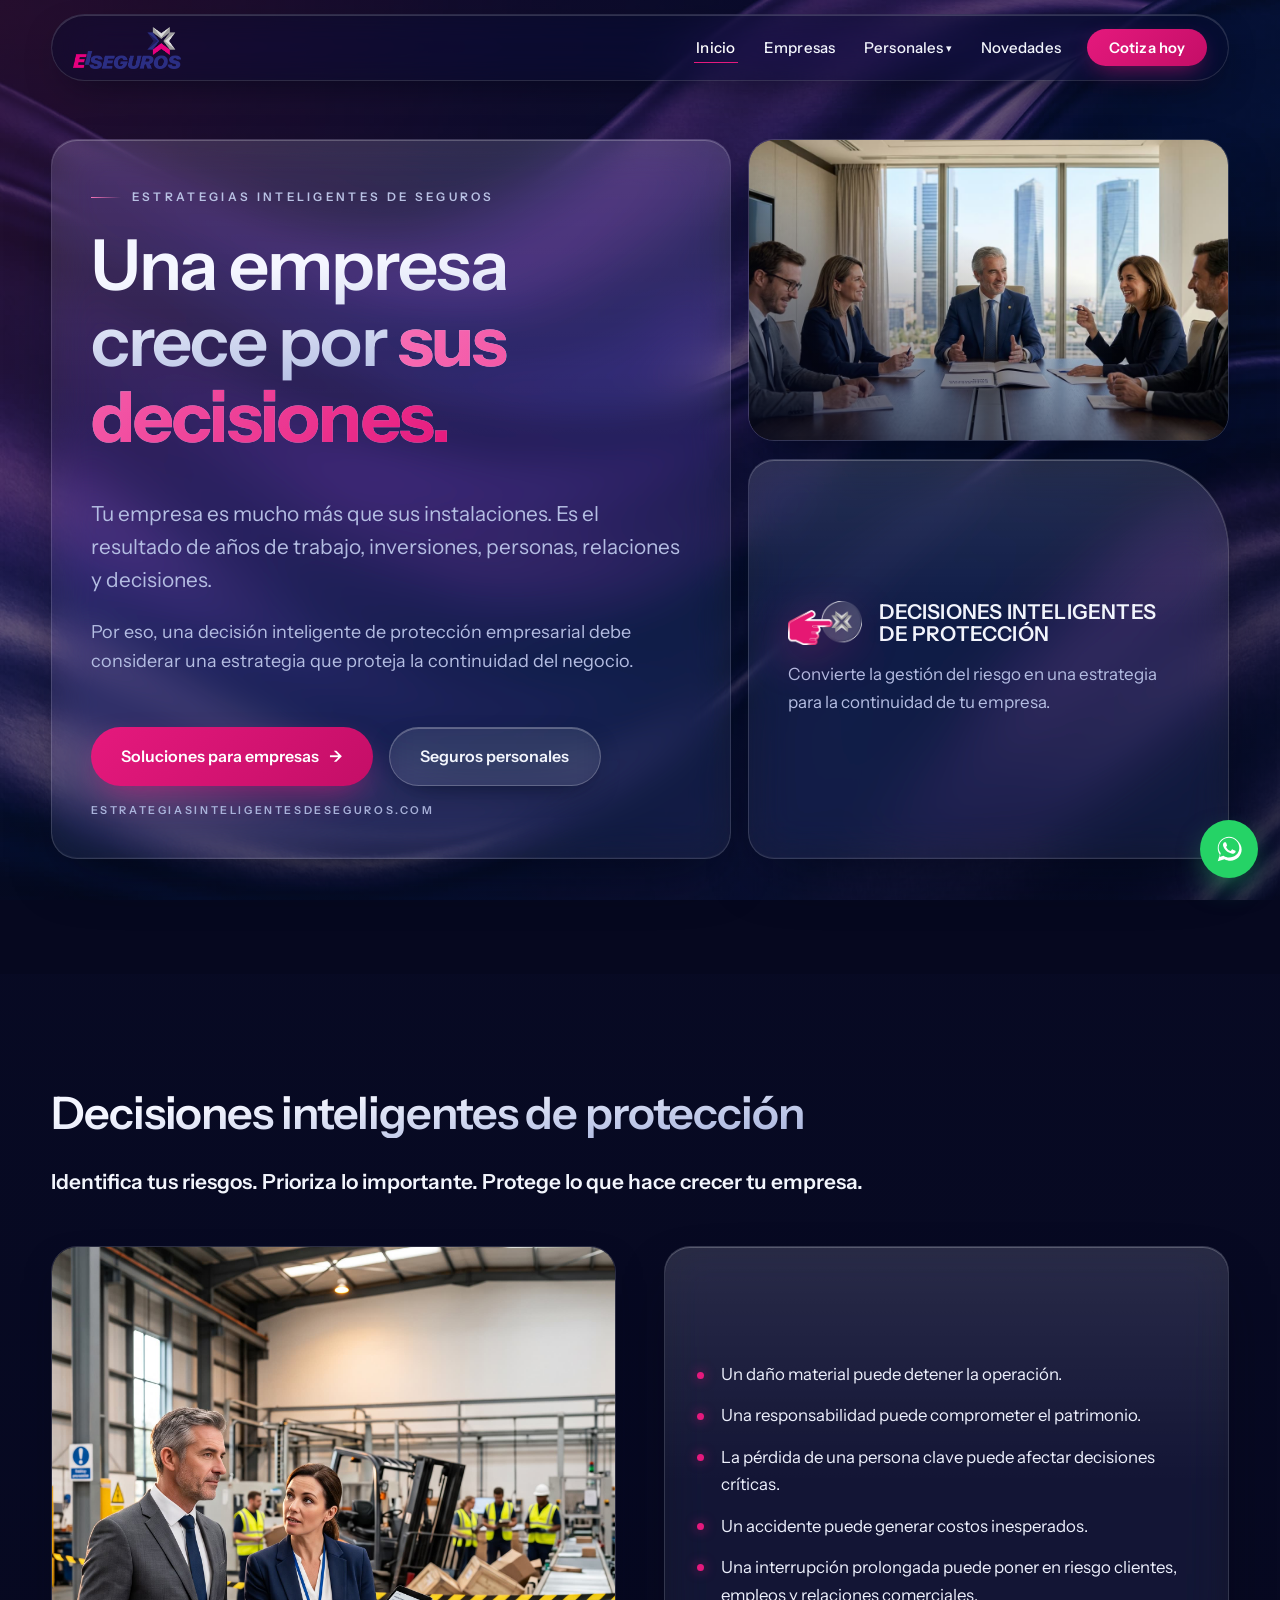
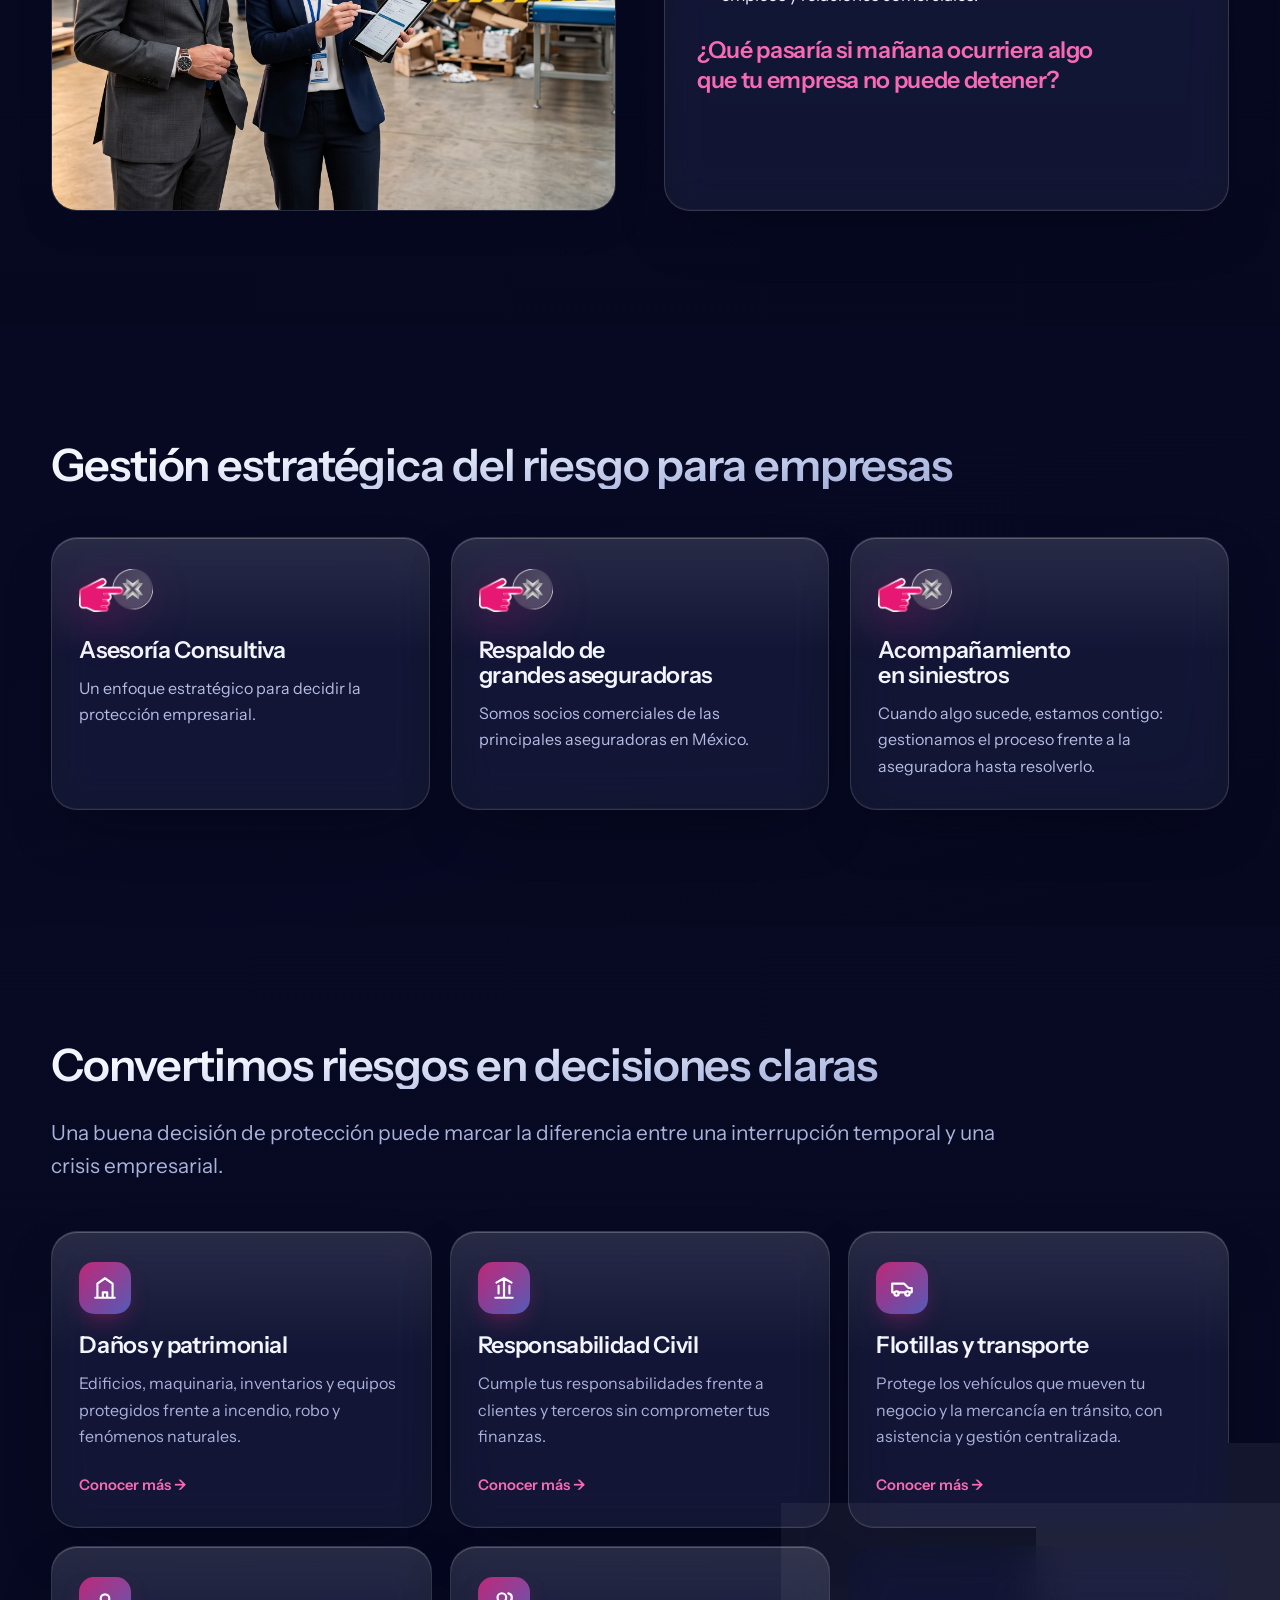
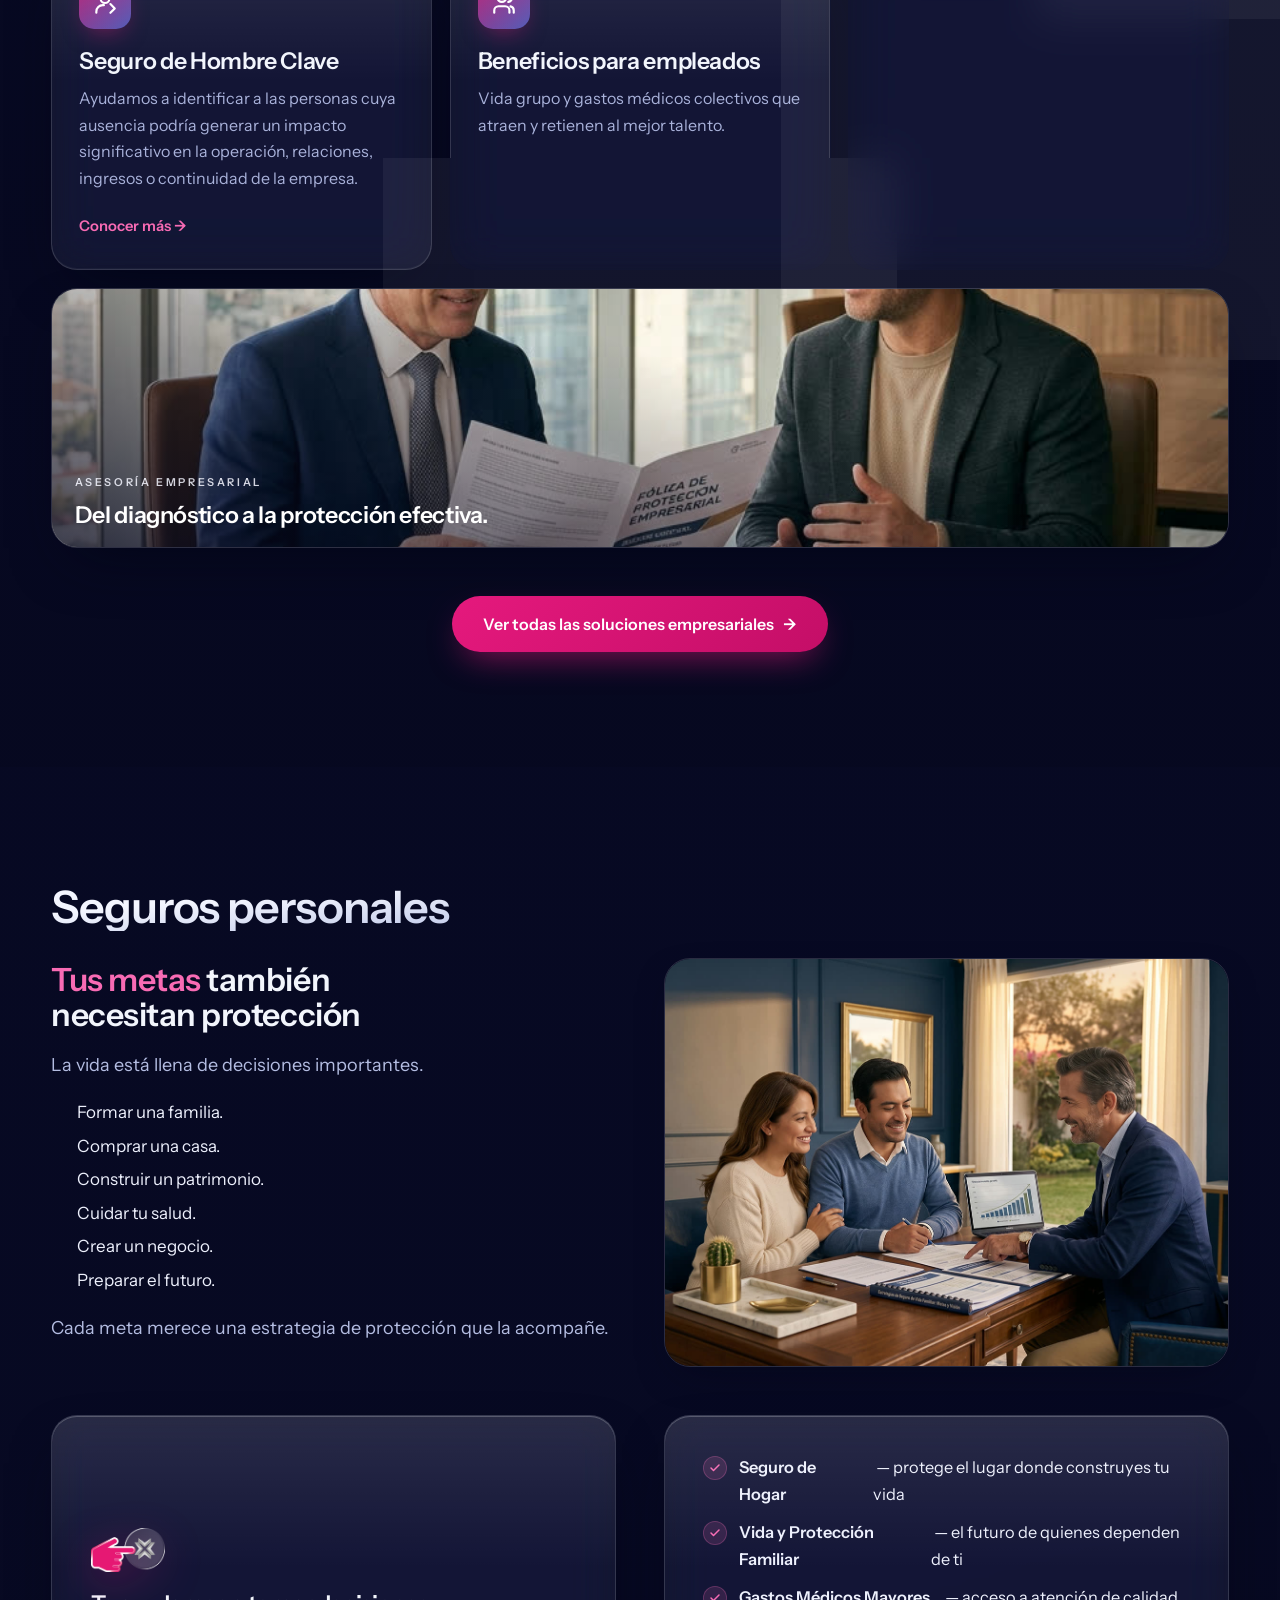
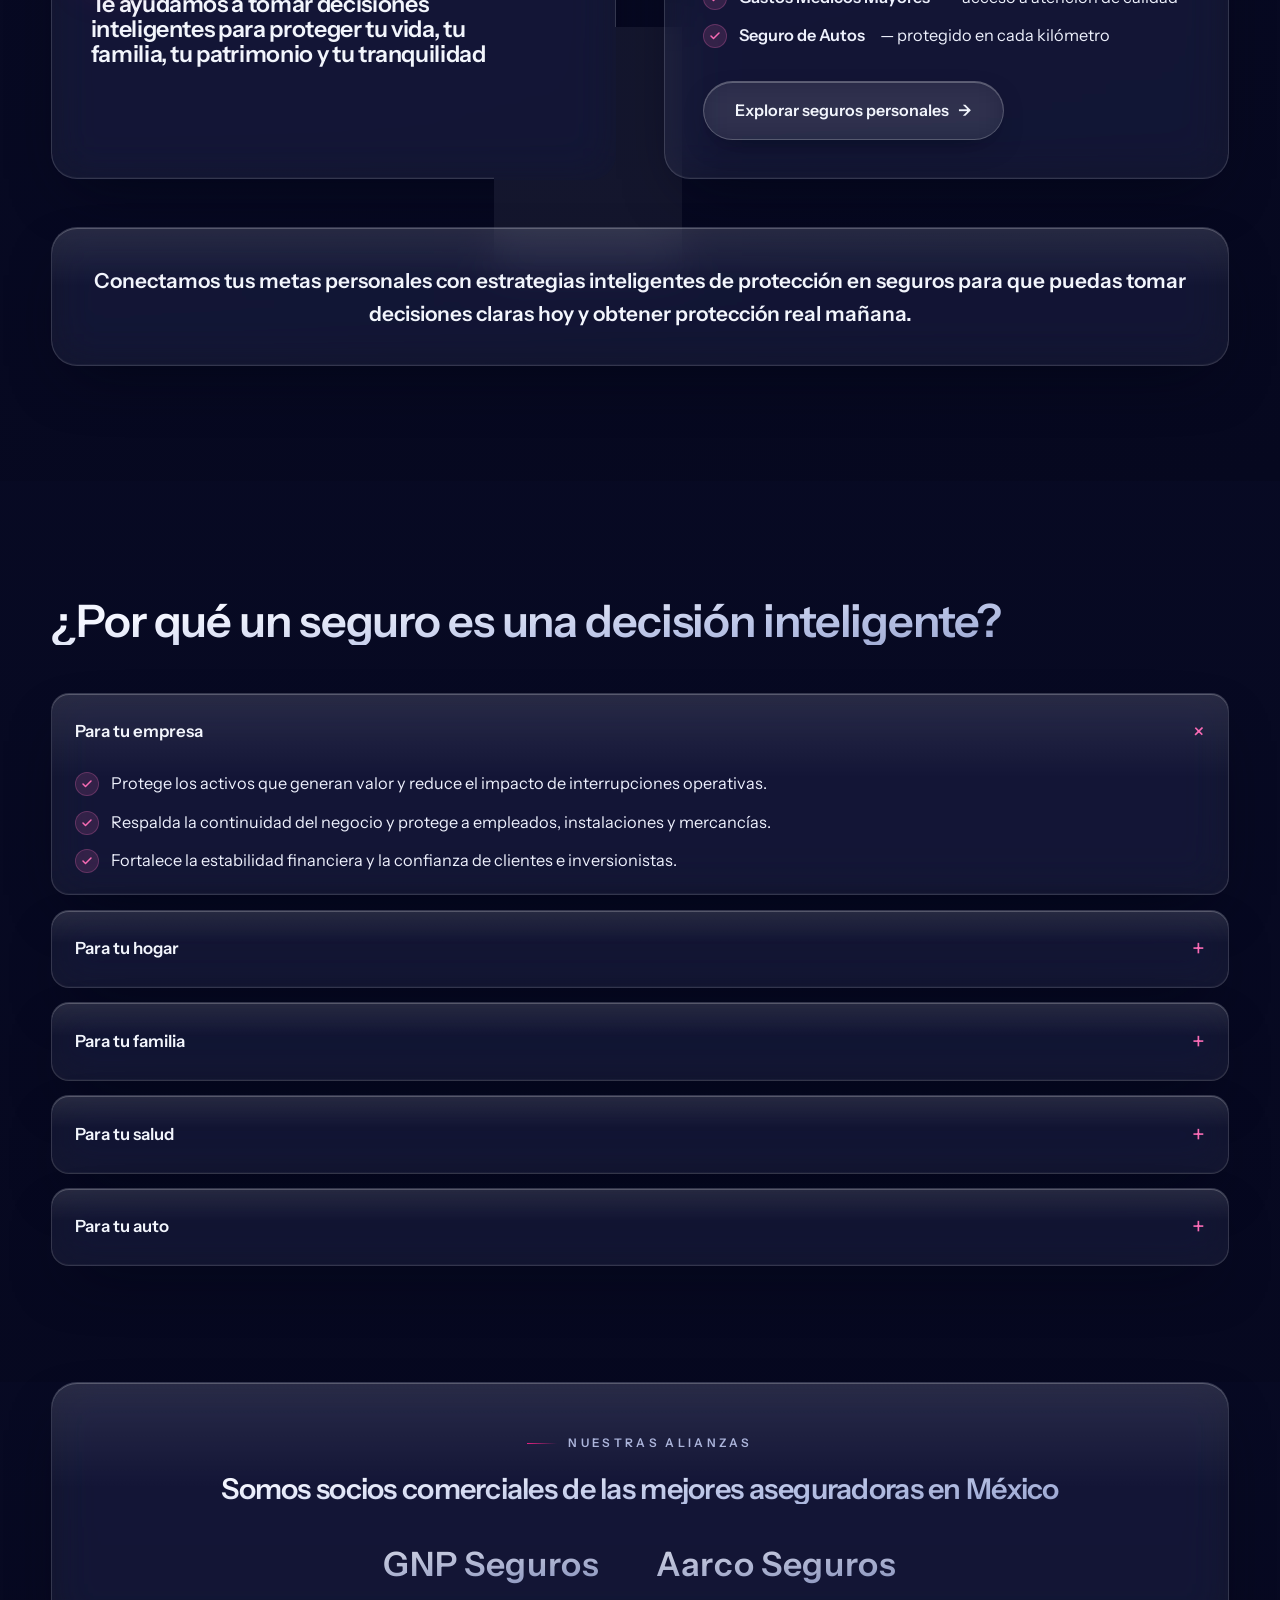
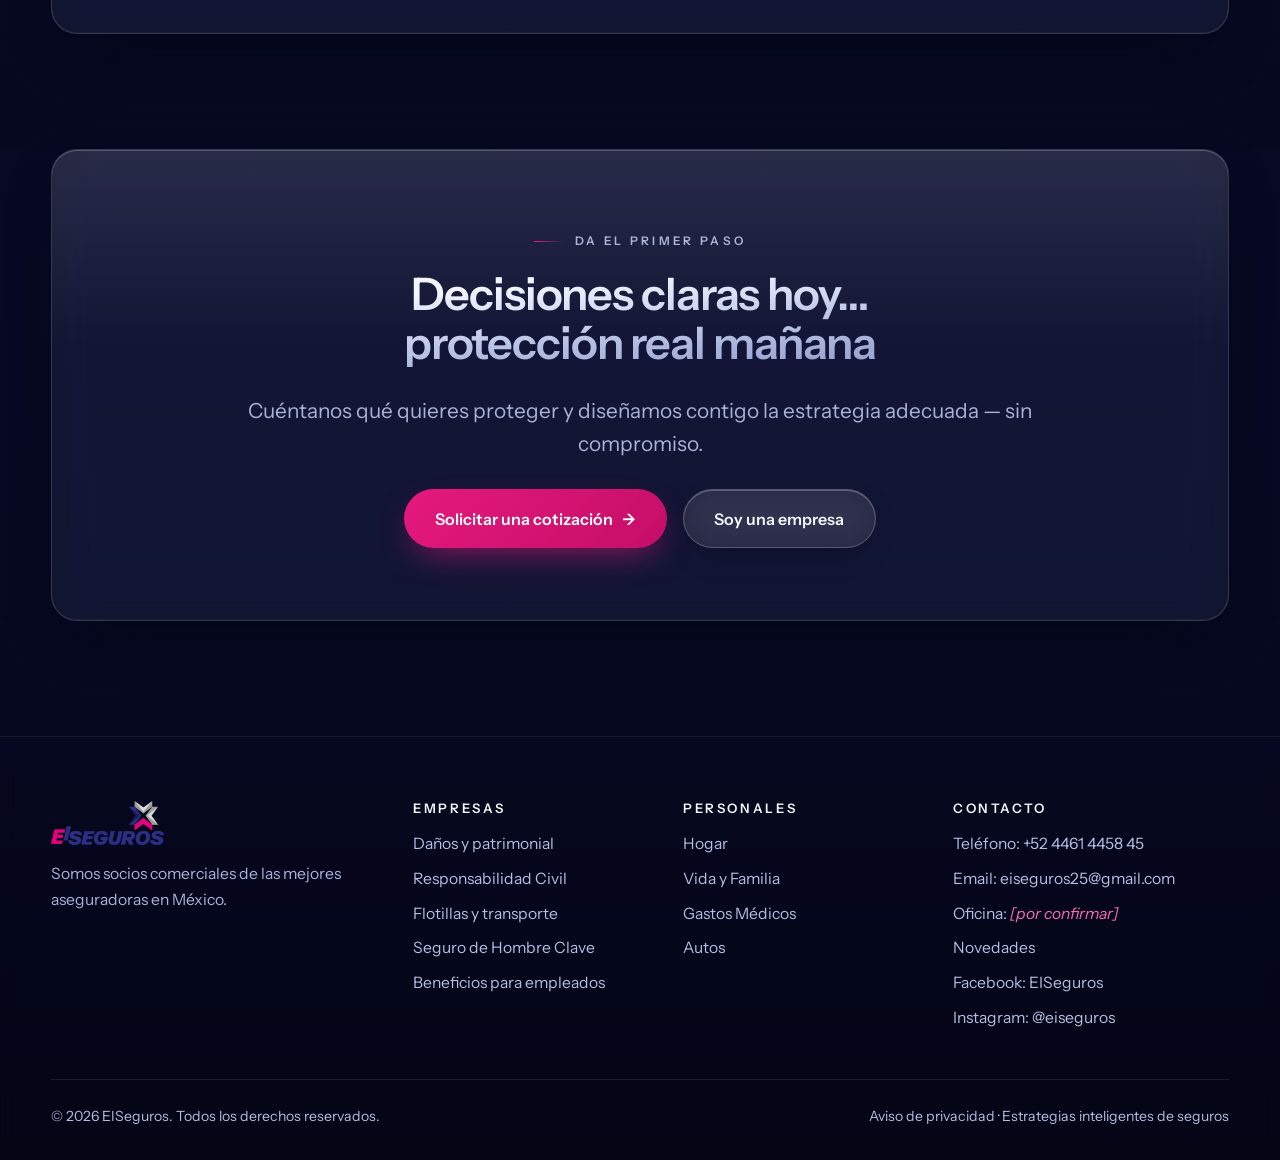
==== public/index.html @ c58f043b "Sitio EISeguros: 9 paginas, panel de administracion y seccion Novedades" ====
<!DOCTYPE html>
<html lang="es-MX">
<head>
<meta charset="UTF-8">
<meta name="viewport" content="width=device-width, initial-scale=1.0">
<title>EISeguros — Estrategias inteligentes de seguros | Empresas y familias en México</title>
<meta name="description" content="Convertimos la gestión del riesgo en una estrategia para la continuidad de tu empresa. Socios comerciales de las principales aseguradoras de México.">
<link rel="icon" type="image/png" href="assets/brand/estrella-eiseguros.png">
<link rel="preconnect" href="https://fonts.googleapis.com">
<link rel="preconnect" href="https://fonts.gstatic.com" crossorigin>
<link href="https://fonts.googleapis.com/css2?family=Instrument+Sans:ital,wght@0,400;0,500;0,600;0,700;1,600&display=swap" rel="stylesheet">
<link rel="stylesheet" href="assets/css/glass.css">
</head>
<body class="bg-ice">

<!-- ======= HEADER ======= -->
<header class="site-header">
  <div class="container">
    <div class="bar">
      <a class="logo" href="index.html" aria-label="EISeguros — Inicio">
        <img src="assets/brand/logo-eiseguros.png" alt="EISeguros">
      </a>
      <button class="nav-toggle" aria-label="Abrir menú" aria-expanded="false"><span></span></button>
      <ul class="nav-links">
        <li><a href="index.html" aria-current="page">Inicio</a></li>
        <li><a href="empresas.html">Empresas</a></li>
        <li class="nav-drop">
          <a href="personas.html">Personales</a>
          <ul class="nav-drop-menu">
            <li><a href="seguros-hogar.html">Seguro de Hogar</a></li>
            <li><a href="seguros-vida.html">Vida y Familia</a></li>
            <li><a href="seguros-salud.html">Gastos Médicos</a></li>
            <li><a href="seguros-autos.html">Autos</a></li>
          </ul>
        </li>
        <li><a href="novedades.html">Novedades</a></li>
        <li><a class="nav-cta" href="contacto.html">Cotiza hoy</a></li>
      </ul>
    </div>
  </div>
</header>

<!-- ======= HERO BENTO ======= -->
<section class="on-dark" style="margin-top:-78px; padding-top:clamp(7rem,11vw,8.5rem);">
  <div class="container">
    <div class="bento">

      <!-- Titular -->
      <div class="glass tile-pad b-span-7 reveal" style="display:flex; flex-direction:column; justify-content:space-between; min-height:480px;">
        <div>
          <span class="kicker">Estrategias inteligentes de seguros</span>
          <h1>Una empresa crece por <strong>sus decisiones.</strong></h1>
          <p class="lead" style="max-width:48ch;">Tu empresa es mucho más que sus instalaciones. Es el resultado de años de trabajo, inversiones, personas, relaciones y decisiones.</p>
          <p style="max-width:48ch;">Por eso, una decisión inteligente de protección empresarial debe considerar una estrategia que proteja la continuidad del negocio.</p>
        </div>
        <div style="display:flex; gap:1rem; flex-wrap:wrap; align-items:center; justify-content:space-between; margin-top:2rem;">
          <div style="display:flex; gap:1rem; flex-wrap:wrap;">
            <a class="btn btn-primary" href="empresas.html">Soluciones para empresas <span class="arrow">→</span></a>
            <a class="btn btn-ghost" href="personas.html">Seguros personales</a>
          </div>
          <span class="micro">estrategiasinteligentesdeseguros.com</span>
        </div>
      </div>

      <!-- Columna derecha: foto + tarjeta Decintel -->
      <div class="b-span-5 reveal" style="--d:.08s; display:flex; flex-direction:column; gap:1.1rem; min-height:480px;">
        <div class="media-tile" style="flex:0 0 42%; position:relative; border-radius:var(--radius-lg); overflow:hidden;">
          <img src="assets/img/reunion-ejecutiva.jpg" alt="Reunión ejecutiva de negocios en una sala corporativa">
          <div class="overlay"></div>
        </div>
        <div class="glass corner-tab tile-pad" style="flex:1; display:flex; flex-direction:column; justify-content:center; gap:0.4rem;">
          <div style="display:flex; align-items:center; gap:1.1rem; margin-bottom:0.6rem;">
            <img class="icon-decintel" src="assets/brand/simbolo-decintel.png" alt="" aria-hidden="true">
            <h3 style="margin:0; text-transform:uppercase; letter-spacing:0.01em; font-size:clamp(1.05rem,1.6vw,1.28rem);">Decisiones inteligentes de protección</h3>
          </div>
          <p style="margin:0; font-size:1.06rem;">Convierte la gestión del riesgo en una estrategia para la continuidad de tu empresa.</p>
        </div>
      </div>

    </div>
  </div>
</section>

<!-- ======= DECISIONES INTELIGENTES DE PROTECCIÓN ======= -->
<section class="bg-ice">
  <div class="container">
    <h2 class="reveal">Decisiones inteligentes de protección</h2>
    <p class="lead reveal" style="--d:.06s; font-weight:600; color:var(--text-light);">Identifica tus riesgos. Prioriza lo importante. Protege lo que hace crecer tu empresa.</p>
    <div class="split mt-3" style="align-items:stretch;">
      <div class="media reveal" style="--d:.1s">
        <img src="assets/img/riesgo-operacion.jpg" alt="Asesores revisando la operación dentro de una planta industrial" loading="lazy">
      </div>
      <div class="glass reveal" style="--d:.16s; padding:2.2rem 2rem; display:flex; flex-direction:column; justify-content:center;">
        <ul class="dot-list">
          <li>Un daño material puede detener la operación.</li>
          <li>Una responsabilidad puede comprometer el patrimonio.</li>
          <li>La pérdida de una persona clave puede afectar decisiones críticas.</li>
          <li>Un accidente puede generar costos inesperados.</li>
          <li>Una interrupción prolongada puede poner en riesgo clientes, empleos y relaciones comerciales.</li>
        </ul>
        <p class="ask-pink">¿Qué pasaría si mañana ocurriera algo que tu empresa no puede detener?</p>
      </div>
    </div>
  </div>
</section>

<!-- ======= GESTIÓN ESTRATÉGICA DEL RIESGO ======= -->
<section class="bg-deep on-dark">
  <div class="container">
    <h2 class="reveal mw-70">Gestión estratégica del riesgo para empresas</h2>
    <div class="grid-3 mt-3">
      <div class="glass p-card reveal" style="--d:.05s">
        <img class="icon-decintel" src="assets/brand/simbolo-decintel.png" alt="" aria-hidden="true">
        <h3>Asesoría Consultiva</h3>
        <p>Un enfoque estratégico para decidir la protección empresarial.</p>
      </div>
      <div class="glass p-card reveal" style="--d:.12s">
        <img class="icon-decintel" src="assets/brand/simbolo-decintel.png" alt="" aria-hidden="true">
        <h3>Respaldo de grandes aseguradoras</h3>
        <p>Somos socios comerciales de las principales aseguradoras en México.</p>
      </div>
      <div class="glass p-card reveal" style="--d:.19s">
        <img class="icon-decintel" src="assets/brand/simbolo-decintel.png" alt="" aria-hidden="true">
        <h3>Acompañamiento en siniestros</h3>
        <p>Cuando algo sucede, estamos contigo: gestionamos el proceso frente a la aseguradora hasta resolverlo.</p>
      </div>
    </div>
  </div>
</section>

<!-- ======= CONVERTIMOS RIESGOS EN DECISIONES CLARAS ======= -->
<section class="bg-ice">
  <div class="container">
    <h2 class="reveal mw-70">Convertimos riesgos en decisiones claras</h2>
    <p class="lead reveal mw-70" style="--d:.06s">Una buena decisión de protección puede marcar la diferencia entre una interrupción temporal y una crisis empresarial.</p>

    <div class="bento mt-3">
      <a class="glass p-card b-span-4 reveal" style="--d:.04s" href="empresas.html#danos">
        <div class="icon" aria-hidden="true"><svg viewBox="0 0 24 24" fill="none" stroke-width="2" stroke-linecap="round" stroke-linejoin="round"><path d="M3 21h18M5 21V8l7-5 7 5v13M10 21v-5h4v5"/></svg></div>
        <h3>Daños y patrimonial</h3>
        <p>Edificios, maquinaria, inventarios y equipos protegidos frente a incendio, robo y fenómenos naturales.</p>
        <span class="more">Conocer más →</span>
      </a>
      <a class="glass p-card b-span-4 reveal" style="--d:.08s" href="empresas.html#rc">
        <div class="icon" aria-hidden="true"><svg viewBox="0 0 24 24" fill="none" stroke-width="2" stroke-linecap="round" stroke-linejoin="round"><path d="M12 3v18M5 7l7-4 7 4M4 21h16M7 10v7m10-7v7"/></svg></div>
        <h3>Responsabilidad Civil</h3>
        <p>Cumple tus responsabilidades frente a clientes y terceros sin comprometer tus finanzas.</p>
        <span class="more">Conocer más →</span>
      </a>
      <a class="glass p-card b-span-4 reveal" style="--d:.12s" href="empresas.html#flotillas">
        <div class="icon" aria-hidden="true"><svg viewBox="0 0 24 24" fill="none" stroke-width="2" stroke-linecap="round" stroke-linejoin="round"><path d="M3 16V8h11l4 4h3v4h-2M3 16h2m11 0h-8m11 0h2M7 19a2 2 0 1 0 0-4 2 2 0 0 0 0 4zm10 0a2 2 0 1 0 0-4 2 2 0 0 0 0 4z"/></svg></div>
        <h3>Flotillas y transporte</h3>
        <p>Protege los vehículos que mueven tu negocio y la mercancía en tránsito, con asistencia y gestión centralizada.</p>
        <span class="more">Conocer más →</span>
      </a>

      <a class="glass p-card b-span-4 reveal" style="--d:.16s" href="empresas.html#hombre-clave">
        <div class="icon" aria-hidden="true"><svg viewBox="0 0 24 24" fill="none" stroke-width="2" stroke-linecap="round" stroke-linejoin="round"><path d="M12 12a4 4 0 1 0 0-8 4 4 0 0 0 0 8zM4 21v-1a6 6 0 0 1 6-6h1M17 21l4-4-4-4"/></svg></div>
        <h3>Seguro de Hombre Clave</h3>
        <p>Ayudamos a identificar a las personas cuya ausencia podría generar un impacto significativo en la operación, relaciones, ingresos o continuidad de la empresa.</p>
        <span class="more">Conocer más →</span>
      </a>
      <a class="glass p-card b-span-4 reveal" style="--d:.2s" href="empresas.html#beneficios">
        <div class="icon" aria-hidden="true"><svg viewBox="0 0 24 24" fill="none" stroke-width="2" stroke-linecap="round" stroke-linejoin="round"><path d="M17 21v-2a4 4 0 0 0-4-4H7a4 4 0 0 0-4 4v2M10 11a4 4 0 1 0 0-8 4 4 0 0 0 0 8zm11 10v-2a4 4 0 0 0-3-3.85M16 3.15A4 4 0 0 1 16 11"/></svg></div>
        <h3>Beneficios para empleados</h3>
        <p>Vida grupo y gastos médicos colectivos que atraen y retienen al mejor talento.</p>
        <span class="more">Conocer más →</span>
      </a>
      <a class="glass p-card b-span-4 reveal" style="--d:.24s" href="empresas.html#continuidad">
        <div class="icon" aria-hidden="true"><svg viewBox="0 0 24 24" fill="none" stroke-width="2" stroke-linecap="round" stroke-linejoin="round"><path d="M21 12a9 9 0 1 1-3-6.7M21 3v6h-6"/></svg></div>
        <h3>Continuidad del negocio</h3>
        <p>Respaldo ante interrupciones para que tu empresa siga operando frente a lo inesperado.</p>
        <span class="more">Conocer más →</span>
      </a>

      <div class="media-tile b-span-12 reveal" style="--d:.28s; min-height:260px;">
        <img src="assets/img/asesoria-empresarial.jpg" alt="Asesor revisando una póliza de protección empresarial con un empresario">
        <div class="overlay"></div>
        <div class="caption">
          <span class="micro" style="color:rgba(244,246,255,0.85);">Asesoría empresarial</span>
          <h3 style="margin:0.4rem 0 0; color:#fff;">Del diagnóstico a la protección efectiva.</h3>
        </div>
      </div>
    </div>

    <div class="center mt-3 reveal">
      <a class="btn btn-primary" href="empresas.html">Ver todas las soluciones empresariales <span class="arrow">→</span></a>
    </div>
  </div>
</section>

<!-- ======= SEGUROS PERSONALES ======= -->
<section class="bg-deep on-dark">
  <div class="container">
    <h2 class="reveal">Seguros personales</h2>
    <div class="split" style="align-items:center;">
      <div>
        <h3 class="reveal" style="font-size:clamp(1.5rem,2.6vw,2rem); margin-bottom:1.2rem;"><span style="color:var(--rosa-300);">Tus metas</span> también necesitan protección</h3>
        <p class="reveal" style="--d:.06s">La vida está llena de decisiones importantes.</p>
        <ul class="goal-list reveal" style="--d:.1s">
          <li>Formar una familia.</li>
          <li>Comprar una casa.</li>
          <li>Construir un patrimonio.</li>
          <li>Cuidar tu salud.</li>
          <li>Crear un negocio.</li>
          <li>Preparar el futuro.</li>
        </ul>
        <p class="reveal" style="--d:.14s">Cada meta merece una estrategia de protección que la acompañe.</p>
      </div>
      <div class="media reveal" style="--d:.12s">
        <img src="assets/img/asesoria-personal.jpg" alt="Asesor de seguros atendiendo a una pareja en su hogar" loading="lazy">
      </div>
    </div>

    <div class="split mt-3" style="align-items:stretch;">
      <div class="glass tile-pad reveal" style="display:flex; flex-direction:column; justify-content:center; gap:1.2rem;">
        <img class="icon-decintel" src="assets/brand/simbolo-decintel.png" alt="" aria-hidden="true">
        <h3 style="margin:0;">Te ayudamos a tomar decisiones inteligentes para proteger tu vida, tu familia, tu patrimonio y tu tranquilidad</h3>
      </div>
      <div class="glass tile-pad reveal" style="--d:.08s; display:flex; flex-direction:column; justify-content:center;">
        <ul class="check-list">
          <li><span class="chk"><svg viewBox="0 0 24 24" fill="none" stroke-linecap="round" stroke-linejoin="round"><path d="M4 12l5 5L20 6"/></svg></span><a href="seguros-hogar.html" style="text-decoration:none; font-weight:600;">Seguro de Hogar</a>&nbsp;— protege el lugar donde construyes tu vida</li>
          <li><span class="chk"><svg viewBox="0 0 24 24" fill="none" stroke-linecap="round" stroke-linejoin="round"><path d="M4 12l5 5L20 6"/></svg></span><a href="seguros-vida.html" style="text-decoration:none; font-weight:600;">Vida y Protección Familiar</a>&nbsp;— el futuro de quienes dependen de ti</li>
          <li><span class="chk"><svg viewBox="0 0 24 24" fill="none" stroke-linecap="round" stroke-linejoin="round"><path d="M4 12l5 5L20 6"/></svg></span><a href="seguros-salud.html" style="text-decoration:none; font-weight:600;">Gastos Médicos Mayores</a>&nbsp;— acceso a atención de calidad</li>
          <li><span class="chk"><svg viewBox="0 0 24 24" fill="none" stroke-linecap="round" stroke-linejoin="round"><path d="M4 12l5 5L20 6"/></svg></span><a href="seguros-autos.html" style="text-decoration:none; font-weight:600;">Seguro de Autos</a>&nbsp;— protegido en cada kilómetro</li>
        </ul>
        <div class="mt-2">
          <a class="btn btn-ghost" href="personas.html">Explorar seguros personales <span class="arrow">→</span></a>
        </div>
      </div>
    </div>

    <div class="glass reveal mt-3" style="padding:2.2rem 2rem; text-align:center;">
      <p class="lead" style="margin:0; font-weight:600; color:var(--text-light);">Conectamos tus metas personales con estrategias inteligentes de protección en seguros para que puedas tomar decisiones claras hoy y obtener protección real mañana.</p>
    </div>
  </div>
</section>

<!-- ======= ¿POR QUÉ UN SEGURO ES UNA DECISIÓN INTELIGENTE? ======= -->
<section class="bg-ice">
  <div class="container">
    <h2 class="reveal mw-70">¿Por qué un seguro es una decisión inteligente?</h2>
    <div class="accordion mt-3">
      <details class="glass-light reveal" open>
        <summary>Para tu empresa</summary>
        <div class="acc-body">
          <ul class="check-list">
            <li><span class="chk"><svg viewBox="0 0 24 24" fill="none" stroke-linecap="round" stroke-linejoin="round"><path d="M4 12l5 5L20 6"/></svg></span>Protege los activos que generan valor y reduce el impacto de interrupciones operativas.</li>
            <li><span class="chk"><svg viewBox="0 0 24 24" fill="none" stroke-linecap="round" stroke-linejoin="round"><path d="M4 12l5 5L20 6"/></svg></span>Respalda la continuidad del negocio y protege a empleados, instalaciones y mercancías.</li>
            <li><span class="chk"><svg viewBox="0 0 24 24" fill="none" stroke-linecap="round" stroke-linejoin="round"><path d="M4 12l5 5L20 6"/></svg></span>Fortalece la estabilidad financiera y la confianza de clientes e inversionistas.</li>
          </ul>
        </div>
      </details>
      <details class="glass-light reveal" style="--d:.05s">
        <summary>Para tu hogar</summary>
        <div class="acc-body">
          <ul class="check-list">
            <li><span class="chk"><svg viewBox="0 0 24 24" fill="none" stroke-linecap="round" stroke-linejoin="round"><path d="M4 12l5 5L20 6"/></svg></span>Protege la inversión más importante de tu patrimonio frente a incendio, robo y desastres naturales.</li>
            <li><span class="chk"><svg viewBox="0 0 24 24" fill="none" stroke-linecap="round" stroke-linejoin="round"><path d="M4 12l5 5L20 6"/></svg></span>Reduce el impacto económico de reparaciones inesperadas e incluye asistencias en casa.</li>
            <li><span class="chk"><svg viewBox="0 0 24 24" fill="none" stroke-linecap="round" stroke-linejoin="round"><path d="M4 12l5 5L20 6"/></svg></span>Trae tranquilidad a toda la familia.</li>
          </ul>
        </div>
      </details>
      <details class="glass-light reveal" style="--d:.08s">
        <summary>Para tu familia</summary>
        <div class="acc-body">
          <ul class="check-list">
            <li><span class="chk"><svg viewBox="0 0 24 24" fill="none" stroke-linecap="round" stroke-linejoin="round"><path d="M4 12l5 5L20 6"/></svg></span>Garantiza estabilidad económica y protege el patrimonio construido durante toda una vida.</li>
            <li><span class="chk"><svg viewBox="0 0 24 24" fill="none" stroke-linecap="round" stroke-linejoin="round"><path d="M4 12l5 5L20 6"/></svg></span>Asegura la educación y el bienestar de tus hijos, y ayuda a cubrir deudas y obligaciones.</li>
            <li><span class="chk"><svg viewBox="0 0 24 24" fill="none" stroke-linecap="round" stroke-linejoin="round"><path d="M4 12l5 5L20 6"/></svg></span>Puede convertirse en herramienta de ahorro y planeación patrimonial.</li>
          </ul>
        </div>
      </details>
      <details class="glass-light reveal" style="--d:.11s">
        <summary>Para tu salud</summary>
        <div class="acc-body">
          <ul class="check-list">
            <li><span class="chk"><svg viewBox="0 0 24 24" fill="none" stroke-linecap="round" stroke-linejoin="round"><path d="M4 12l5 5L20 6"/></svg></span>Protege tus ahorros frente a los altos costos de enfermedades y accidentes.</li>
            <li><span class="chk"><svg viewBox="0 0 24 24" fill="none" stroke-linecap="round" stroke-linejoin="round"><path d="M4 12l5 5L20 6"/></svg></span>Accede a hospitales y especialistas de prestigio cuando más lo necesitas.</li>
            <li><span class="chk"><svg viewBox="0 0 24 24" fill="none" stroke-linecap="round" stroke-linejoin="round"><path d="M4 12l5 5L20 6"/></svg></span>Atención oportuna que favorece una mejor recuperación.</li>
          </ul>
        </div>
      </details>
      <details class="glass-light reveal" style="--d:.14s">
        <summary>Para tu auto</summary>
        <div class="acc-body">
          <ul class="check-list">
            <li><span class="chk"><svg viewBox="0 0 24 24" fill="none" stroke-linecap="round" stroke-linejoin="round"><path d="M4 12l5 5L20 6"/></svg></span>Protege tu patrimonio frente a accidentes, robo y daños a terceros.</li>
            <li><span class="chk"><svg viewBox="0 0 24 24" fill="none" stroke-linecap="round" stroke-linejoin="round"><path d="M4 12l5 5L20 6"/></svg></span>Asistencia vial inmediata cuando enfrentas una emergencia.</li>
            <li><span class="chk"><svg viewBox="0 0 24 24" fill="none" stroke-linecap="round" stroke-linejoin="round"><path d="M4 12l5 5L20 6"/></svg></span>Conduce con respaldo financiero y legal ante imprevistos.</li>
          </ul>
        </div>
      </details>
    </div>
  </div>
</section>

<!-- ======= ASEGURADORAS ======= -->
<section class="bg-ice" style="padding-top:0;">
  <div class="container">
    <div class="glass reveal" style="padding:2.6rem 2rem; text-align:center;">
      <span class="kicker" style="justify-content:center;">Nuestras alianzas</span>
      <h2 style="font-size:clamp(1.4rem,2.4vw,1.8rem);">Somos socios comerciales de las mejores aseguradoras en México</h2>
      <div class="partner-strip mt-2">
        <!-- TODO: sustituir por logotipos oficiales cuando se confirmen los archivos -->
        <span class="partner-name">GNP Seguros</span>
        <span class="partner-name">Aarco Seguros</span>
      </div>
    </div>
  </div>
</section>

<!-- ======= CTA FINAL ======= -->
<section class="bg-ice" style="padding-top:0;">
  <div class="container">
    <div class="glass cta-band reveal">
      <span class="kicker" style="justify-content:center;">Da el primer paso</span>
      <h2>Decisiones claras hoy… protección real mañana</h2>
      <p class="lead mw-60 mx-auto">Cuéntanos qué quieres proteger y diseñamos contigo la estrategia adecuada — sin compromiso.</p>
      <div class="actions">
        <a class="btn btn-primary" href="contacto.html">Solicitar una cotización <span class="arrow">→</span></a>
        <a class="btn btn-ghost" href="empresas.html">Soy una empresa</a>
      </div>
    </div>
  </div>
</section>

<!-- ======= FOOTER ======= -->
<footer class="site-footer">
  <div class="container">
    <div class="cols">
      <div>
        <a class="logo" href="index.html"><img src="assets/brand/logo-eiseguros.png" alt="EISeguros"></a>
        <p>Somos socios comerciales de las mejores aseguradoras en México.</p>
      </div>
      <div>
        <h4>Empresas</h4>
        <ul>
          <li><a href="empresas.html#danos">Daños y patrimonial</a></li>
          <li><a href="empresas.html#rc">Responsabilidad Civil</a></li>
          <li><a href="empresas.html#flotillas">Flotillas y transporte</a></li>
          <li><a href="empresas.html#hombre-clave">Seguro de Hombre Clave</a></li>
          <li><a href="empresas.html#beneficios">Beneficios para empleados</a></li>
        </ul>
      </div>
      <div>
        <h4>Personales</h4>
        <ul>
          <li><a href="seguros-hogar.html">Hogar</a></li>
          <li><a href="seguros-vida.html">Vida y Familia</a></li>
          <li><a href="seguros-salud.html">Gastos Médicos</a></li>
          <li><a href="seguros-autos.html">Autos</a></li>
        </ul>
      </div>
      <div>
        <h4>Contacto</h4>
        <ul>
          <li>Teléfono: <a href="tel:+524461445845">+52 4461 4458 45</a></li>
          <li>Email: <a href="mailto:eiseguros25@gmail.com">eiseguros25@gmail.com</a></li>
          <li>Oficina: <span class="tbc">[por confirmar]</span></li>
          <li><a href="novedades.html">Novedades</a></li>
          <li>Facebook: <a href="https://facebook.com/EISeguros" target="_blank" rel="noopener">EISeguros</a></li>
          <li>Instagram: <a href="https://instagram.com/eiseguros" target="_blank" rel="noopener">@eiseguros</a></li>
        </ul>
      </div>
    </div>
    <div class="legal">
      <span>© 2026 EISeguros. Todos los derechos reservados.</span>
      <span><a href="#">Aviso de privacidad</a> · Estrategias inteligentes de seguros</span>
    </div>
  </div>
</footer>

<a class="wa-float" href="https://wa.me/524461445845" target="_blank" rel="noopener" aria-label="Escríbenos por WhatsApp" title="Escríbenos por WhatsApp">
  <svg viewBox="0 0 32 32"><path d="M16 3C9.4 3 4 8.4 4 15c0 2.6.8 5 2.2 7L4 29l7.2-2.1c1.9 1 4 1.6 6.3 1.6 6.6 0 12-5.4 12-12S22.6 3 16 3zm0 22c-2 0-3.9-.6-5.5-1.6l-.4-.2-4.1 1.2 1.2-4-.3-.4C5.7 18.4 5 16.8 5 15 5 9 9.9 4 16 4s11 5 11 11-4.9 10-11 10zm6-7.5c-.3-.2-1.9-1-2.2-1.1-.3-.1-.5-.2-.7.2-.2.3-.8 1.1-1 1.3-.2.2-.4.2-.7.1-.3-.2-1.4-.5-2.6-1.6-1-.9-1.6-1.9-1.8-2.2-.2-.3 0-.5.1-.7l.5-.6c.2-.2.2-.4.3-.6.1-.2 0-.5 0-.6-.1-.2-.7-1.8-1-2.4-.3-.6-.5-.5-.7-.6h-.6c-.2 0-.6.1-.9.4-.3.3-1.1 1.1-1.1 2.7s1.2 3.1 1.3 3.3c.2.2 2.3 3.6 5.7 5 3.4 1.5 3.4 1 4 .9.6-.1 1.9-.8 2.2-1.5.3-.7.3-1.4.2-1.5-.1-.2-.3-.3-.6-.4z"/></svg>
</a>

<script src="assets/js/main.js"></script>
</body>
</html>
---- public/assets/css/glass.css ----
/* ============================================================
   EISeguros — design system v2 "Seda profunda"
   Referencia: silk gradient world · bento glass · chrome type
   Nota: tokens --text-dark* ahora resuelven a tonos CLAROS
   (el sitio es dark-first); se conservan los nombres para no
   tocar el HTML existente.
   ============================================================ */

/* ---------- Tokens ---------- */
:root {
  --ink-950: #06081F;
  --ink-900: #0A0D2B;
  --indigo-800: #141A4E;
  --indigo-700: #1E2670;
  --indigo-600: #2E3A9E;
  --indigo-400: #5B68D6;
  --violet-500: #6D3FD1;
  --rosa-600: #C40E67;
  --rosa-500: #E5197D;
  --rosa-300: #F86BB4;
  --ice-50: #F5F8FD;

  /* Texto (dark-first) */
  --text-dark: #EDF0FC;            /* principal (claro) */
  --text-dark-soft: #A9B2DA;       /* secundario */
  --text-light: #F2F5FC;
  --text-light-soft: #B4BDE2;

  /* Chrome / plata */
  --chrome-a: #F4F6FF;
  --chrome-b: #B9C3E6;
  --chrome-c: #8E9AC8;

  /* Vidrio */
  --glass-bg: rgba(255, 255, 255, 0.055);
  --glass-bg-strong: rgba(255, 255, 255, 0.09);
  --glass-border: rgba(255, 255, 255, 0.14);
  --glass-blur: 22px;
  --glass-light-bg: rgba(255, 255, 255, 0.055);   /* v2: mismo vidrio oscuro */
  --glass-light-border: rgba(255, 255, 255, 0.14);

  --font-display: "Instrument Sans", sans-serif;
  --font-body: "Instrument Sans", sans-serif;

  --radius-xl: 34px;
  --radius-lg: 26px;
  --radius-md: 18px;
  --radius-sm: 12px;
  --container: 1200px;
  --section-y: clamp(4.5rem, 9vw, 7.5rem);

  --shadow-soft: 0 24px 60px -24px rgba(3, 5, 20, 0.75);
  --shadow-card: 0 14px 40px -18px rgba(3, 5, 20, 0.6);

  --ease-out: cubic-bezier(0.22, 1, 0.36, 1);
}

/* ---------- Base ---------- */
*, *::before, *::after { box-sizing: border-box; }
html { scroll-behavior: smooth; }
body {
  margin: 0;
  font-family: var(--font-body);
  font-size: 1.125rem;
  line-height: 1.65;
  color: var(--text-dark);
  background-color: var(--ink-950);
  background-image:
    linear-gradient(160deg, rgba(6, 8, 31, 0.72), rgba(6, 8, 31, 0.5) 45%, rgba(6, 8, 31, 0.82)),
    url("../img/silk-bg.jpg");
  background-size: cover;
  background-attachment: fixed;
  background-position: center;
  -webkit-font-smoothing: antialiased;
  overflow-x: hidden;
}
@media (max-width: 760px) {
  body { background-attachment: scroll; }
}
img { max-width: 100%; display: block; }
a { color: inherit; }

h1, h2, h3, h4 {
  font-family: var(--font-display);
  line-height: 1.08;
  margin: 0 0 0.6em;
  letter-spacing: -0.025em;
  text-wrap: balance;
  font-weight: 600;
}
h1 { font-size: clamp(2.6rem, 5.8vw, 4.4rem); }
h2 { font-size: clamp(1.9rem, 3.6vw, 2.8rem); }
h3 { font-size: clamp(1.22rem, 2vw, 1.45rem); letter-spacing: -0.015em; }
p { margin: 0 0 1em; color: var(--text-dark-soft); }
.lead { font-size: clamp(1.12rem, 1.7vw, 1.3rem); line-height: 1.6; }

/* Chrome headline — plata pulida como la referencia */
h1, h2 {
  background: linear-gradient(175deg, var(--chrome-a) 20%, var(--chrome-b) 60%, var(--chrome-c) 100%);
  -webkit-background-clip: text;
  background-clip: text;
  color: transparent;
}
h1 strong, h2 strong {
  background: linear-gradient(120deg, var(--rosa-300), var(--rosa-500));
  -webkit-background-clip: text;
  background-clip: text;
  color: transparent;
}
.on-dark h1 strong, .on-dark h2 strong { color: transparent; }

.container { width: min(var(--container), 92vw); margin-inline: auto; }
section { padding-block: var(--section-y); position: relative; }

/* Kicker / micro-label — estilo editorial de la referencia */
.kicker {
  font-family: var(--font-display);
  font-size: 0.74rem;
  font-weight: 600;
  letter-spacing: 0.28em;
  text-transform: uppercase;
  color: var(--text-dark-soft);
  display: inline-flex;
  align-items: center;
  gap: 0.7rem;
  margin-bottom: 1.2rem;
}
.kicker::before {
  content: "";
  width: 30px; height: 1px;
  background: linear-gradient(90deg, var(--rosa-500), transparent);
  display: inline-block;
}
.on-dark .kicker { color: var(--text-light-soft); }
.on-dark .kicker::before { background: linear-gradient(90deg, var(--rosa-300), transparent); }

/* ---------- Fondos de sección (v2: el silk del body se asoma) ---------- */
.bg-deep {
  background: linear-gradient(165deg, rgba(8, 10, 38, 0.55), rgba(10, 13, 43, 0.28) 55%, rgba(6, 8, 31, 0.6));
  color: var(--text-light);
}
section.bg-ice {
  background: linear-gradient(180deg, rgba(10, 13, 43, 0.34), rgba(8, 10, 36, 0.18));
}
body.bg-ice {
  /* el body conserva el fondo de seda definido en la regla `body` */
  background-color: var(--ink-950);
  background-image:
    linear-gradient(160deg, rgba(6, 8, 31, 0.72), rgba(6, 8, 31, 0.5) 45%, rgba(6, 8, 31, 0.82)),
    url("../img/silk-bg.jpg");
  background-size: cover;
  background-attachment: fixed;
  background-position: center;
}
@media (max-width: 760px) {
  body.bg-ice { background-attachment: scroll; }
}
.on-dark { color: var(--text-light); }
.on-dark p { color: var(--text-light-soft); }

/* ---------- Vidrio ---------- */
.glass, .glass-light {
  background: var(--glass-bg);
  -webkit-backdrop-filter: blur(var(--glass-blur)) saturate(1.4);
  backdrop-filter: blur(var(--glass-blur)) saturate(1.4);
  border: 1px solid var(--glass-border);
  border-radius: var(--radius-lg);
  box-shadow:
    inset 0 1px 0 0 rgba(255, 255, 255, 0.22),
    inset 0 -1px 0 0 rgba(255, 255, 255, 0.04),
    var(--shadow-soft);
  position: relative;
  overflow: hidden;
}
.glass::before, .glass-light::before {
  content: "";
  position: absolute; inset: 0 0 auto 0; height: 42%;
  background: linear-gradient(180deg, rgba(255,255,255,0.09), transparent);
  pointer-events: none;
}
.glass-strong { background: var(--glass-bg-strong); }

/* Esquina recortada estilo "tab" de la referencia */
.corner-tab { border-radius: var(--radius-lg); border-top-right-radius: 90px; }

/* ---------- Header ---------- */
.site-header {
  position: sticky; top: 0; z-index: 50;
}
.site-header .bar {
  display: flex; align-items: center; justify-content: space-between;
  gap: 1.5rem;
  padding: 0.7rem 1.3rem;
  margin-top: 0.9rem;
  border-radius: 999px;
  background: rgba(9, 12, 40, 0.5);
  -webkit-backdrop-filter: blur(24px) saturate(1.5);
  backdrop-filter: blur(24px) saturate(1.5);
  border: 1px solid rgba(255, 255, 255, 0.13);
  box-shadow: inset 0 1px 0 rgba(255,255,255,0.16), 0 14px 40px -18px rgba(3,5,20,0.8);
}
.site-header .logo img { height: 42px; width: auto; }
.nav-links {
  display: flex; align-items: center; gap: 1.5rem;
  list-style: none; margin: 0; padding: 0;
  font-family: var(--font-display);
  font-size: 0.94rem; font-weight: 500;
  letter-spacing: 0.01em;
}
.nav-links a {
  color: var(--text-light);
  text-decoration: none;
  padding: 0.35rem 0.15rem;
  border-bottom: 1.5px solid transparent;
  transition: color 0.2s, border-color 0.2s;
  white-space: nowrap;
}
.nav-links a:hover { color: var(--rosa-300); }
.nav-links a[aria-current="page"] { border-color: var(--rosa-500); color: #fff; }

.nav-drop { position: relative; }
.nav-drop > a::after { content: " ▾"; font-size: 0.7em; }
.nav-drop-menu {
  position: absolute; top: calc(100% + 0.9rem); left: 50%;
  translate: -50% 0;
  min-width: 240px;
  padding: 0.6rem;
  border-radius: var(--radius-md);
  background: rgba(9, 12, 40, 0.92);
  -webkit-backdrop-filter: blur(24px);
  backdrop-filter: blur(24px);
  border: 1px solid rgba(255,255,255,0.13);
  box-shadow: var(--shadow-soft);
  list-style: none; margin: 0;
  opacity: 0; visibility: hidden; translate: -50% 8px;
  transition: opacity 0.22s var(--ease-out), translate 0.22s var(--ease-out), visibility 0.22s;
}
.nav-drop:hover .nav-drop-menu,
.nav-drop:focus-within .nav-drop-menu { opacity: 1; visibility: visible; translate: -50% 0; }
.nav-drop-menu a {
  display: block; padding: 0.55rem 0.9rem;
  border-radius: 10px; border-bottom: none !important;
}
.nav-drop-menu a:hover { background: rgba(255,255,255,0.08); }

.nav-cta {
  font-weight: 600; font-size: 0.92rem;
  color: #fff !important;
  background: linear-gradient(135deg, var(--rosa-500), var(--rosa-600));
  padding: 0.6rem 1.35rem !important;
  border-radius: 999px;
  border-bottom: none !important;
  box-shadow: 0 8px 24px -8px rgba(229, 25, 125, 0.65);
  transition: transform 0.2s var(--ease-out), box-shadow 0.2s;
}
.nav-cta:hover { transform: translateY(-2px); color: #fff !important; box-shadow: 0 12px 28px -8px rgba(229,25,125,0.75); }

.nav-toggle {
  display: none;
  background: none; border: 0; cursor: pointer;
  width: 44px; height: 44px; border-radius: 50%;
  position: relative;
}
.nav-toggle span, .nav-toggle span::before, .nav-toggle span::after {
  content: ""; position: absolute; left: 10px; right: 10px;
  height: 2px; border-radius: 2px; background: #fff;
  transition: transform 0.25s var(--ease-out), opacity 0.2s;
}
.nav-toggle span { top: 50%; translate: 0 -50%; }
.nav-toggle span::before { top: -8px; }
.nav-toggle span::after { top: 8px; }
.nav-open .nav-toggle span { background: transparent; }
.nav-open .nav-toggle span::before { transform: translateY(8px) rotate(45deg); }
.nav-open .nav-toggle span::after { transform: translateY(-8px) rotate(-45deg); }

/* ---------- Botones ---------- */
.btn {
  display: inline-flex; align-items: center; gap: 0.6rem;
  font-family: var(--font-display);
  font-weight: 600; font-size: 1rem;
  text-decoration: none;
  padding: 0.95rem 1.9rem;
  border-radius: 999px;
  border: 0; cursor: pointer;
  transition: transform 0.2s var(--ease-out), box-shadow 0.25s, background 0.25s;
}
.btn-primary {
  color: #fff;
  background: linear-gradient(135deg, var(--rosa-500), var(--rosa-600));
  box-shadow: 0 14px 34px -12px rgba(229, 25, 125, 0.65);
}
.btn-primary:hover { transform: translateY(-2px); box-shadow: 0 18px 40px -12px rgba(229,25,125,0.78); }

/* Botón "vidrio" como la referencia del pill */
.btn-ghost, .btn-ghost-dark {
  color: var(--text-light);
  background: rgba(255,255,255,0.07);
  border: 1px solid rgba(255,255,255,0.22);
  -webkit-backdrop-filter: blur(14px);
  backdrop-filter: blur(14px);
  box-shadow: inset 0 1px 0 rgba(255,255,255,0.25), 0 10px 30px -14px rgba(3,5,20,0.7);
}
.btn-ghost:hover, .btn-ghost-dark:hover { background: rgba(255,255,255,0.13); transform: translateY(-2px); }
.btn .arrow { transition: translate 0.2s var(--ease-out); }
.btn:hover .arrow { translate: 4px 0; }

/* ---------- Tarjetas ---------- */
.card-grid {
  display: grid;
  grid-template-columns: repeat(auto-fit, minmax(255px, 1fr));
  gap: 1.3rem;
}
.p-card {
  padding: 1.9rem 1.7rem;
  text-decoration: none;
  display: flex; flex-direction: column; gap: 0.65rem;
  transition: transform 0.3s var(--ease-out), border-color 0.3s, background 0.3s;
}
.p-card:hover { transform: translateY(-6px); background: var(--glass-bg-strong); border-color: rgba(255,255,255,0.24); }
.p-card .icon {
  width: 52px; height: 52px;
  border-radius: 15px;
  display: grid; place-items: center;
  background: linear-gradient(140deg, rgba(229,25,125,0.8), rgba(91,104,214,0.8));
  box-shadow: 0 10px 24px -10px rgba(229,25,125,0.55);
  margin-bottom: 0.5rem;
  flex: none;
}
.p-card .icon svg { width: 26px; height: 26px; stroke: #fff; }
.p-card h3 { margin-bottom: 0.15rem; color: var(--text-light); }
.p-card p { font-size: 1rem; margin: 0; }
.p-card .more {
  margin-top: auto; padding-top: 0.8rem;
  font-weight: 600; font-size: 0.92rem;
  color: var(--rosa-300);
}
.glass-light.p-card .more { color: var(--rosa-300); }

/* ---------- Bento (home) ---------- */
.bento {
  display: grid;
  gap: 1.1rem;
  grid-template-columns: repeat(12, 1fr);
}
.bento > * { border-radius: var(--radius-lg); }
.b-span-7 { grid-column: span 7; }
.b-span-5 { grid-column: span 5; }
.b-span-4 { grid-column: span 4; }
.b-span-8 { grid-column: span 8; }
.b-span-6 { grid-column: span 6; }
.b-span-12 { grid-column: span 12; }
@media (max-width: 980px) {
  .bento > * { grid-column: span 12 !important; }
}
.tile-pad { padding: clamp(1.8rem, 3vw, 2.8rem); }
.bento .media-tile { position: relative; overflow: hidden; border: 1px solid rgba(255,255,255,0.16); box-shadow: var(--shadow-soft); }
.bento .media-tile img { width: 100%; height: 100%; object-fit: cover; position: absolute; inset: 0; }
.bento .media-tile .overlay {
  position: absolute; inset: 0;
  background: linear-gradient(200deg, transparent 40%, rgba(6,8,31,0.78));
}
.bento .media-tile .caption {
  position: absolute; left: 1.4rem; bottom: 1.2rem; right: 1.4rem;
  z-index: 2;
}

.micro {
  font-size: 0.68rem;
  font-weight: 600;
  letter-spacing: 0.24em;
  text-transform: uppercase;
  color: var(--text-dark-soft);
}

/* Chip de rating con avatares (referencia) */
.rating-chip {
  display: inline-flex; align-items: center; gap: 0.9rem;
  padding: 0.7rem 1.2rem;
  border-radius: 999px;
}
.rating-chip .avatars { display: flex; }
.rating-chip .avatars span {
  width: 38px; height: 38px; border-radius: 50%;
  border: 2px solid rgba(255,255,255,0.35);
  display: grid; place-items: center;
  font-size: 0.8rem; font-weight: 700; color: #fff;
  background: linear-gradient(140deg, var(--indigo-600), var(--rosa-500));
  margin-left: -10px;
}
.rating-chip .avatars span:first-child { margin-left: 0; }
.rating-chip .score { font-weight: 700; font-size: 1.15rem; color: var(--text-light); }
.rating-chip .lbl { font-size: 0.72rem; letter-spacing: 0.14em; text-transform: uppercase; color: var(--text-dark-soft); max-width: 21ch; line-height: 1.35; }

/* ---------- Check list ---------- */
.check-list {
  list-style: none; padding: 0; margin: 0;
  display: grid; gap: 0.7rem;
}
.check-list li {
  display: flex; gap: 0.75rem; align-items: flex-start;
  font-size: 1.02rem;
  color: var(--text-dark);
}
.check-list .chk {
  flex: none; width: 24px; height: 24px; margin-top: 2px;
  border-radius: 50%;
  display: grid; place-items: center;
  background: rgba(248, 107, 180, 0.14);
  border: 1px solid rgba(248, 107, 180, 0.25);
}
.check-list .chk svg { width: 12px; height: 12px; stroke: var(--rosa-300); stroke-width: 3; }

/* ---------- Acordeón ---------- */
.accordion { display: grid; gap: 0.9rem; }
.accordion details { border-radius: var(--radius-md); overflow: hidden; }
.accordion summary {
  cursor: pointer;
  list-style: none;
  display: flex; justify-content: space-between; align-items: center; gap: 1rem;
  padding: 1.15rem 1.4rem;
  font-family: var(--font-display);
  font-weight: 600; font-size: 1.05rem;
  color: var(--text-light);
}
.accordion summary::-webkit-details-marker { display: none; }
.accordion summary::after {
  content: "+";
  font-size: 1.5rem; font-weight: 400;
  color: var(--rosa-300);
  transition: rotate 0.25s var(--ease-out);
  flex: none;
}
.accordion details[open] summary::after { rotate: 45deg; }
.accordion .acc-body { padding: 0 1.4rem 1.3rem; font-size: 1rem; }
.accordion .acc-body p:last-child { margin-bottom: 0; }

/* ---------- Partners ---------- */
.partner-strip {
  display: flex; flex-wrap: wrap; align-items: center; justify-content: center;
  gap: 1.2rem 3.5rem;
}
.partner-name {
  font-family: var(--font-display);
  font-weight: 600;
  font-size: clamp(1.5rem, 3vw, 2.1rem);
  letter-spacing: 0.02em;
  background: linear-gradient(175deg, var(--chrome-a), var(--chrome-c));
  -webkit-background-clip: text; background-clip: text;
  color: transparent;
  opacity: 0.9;
}

/* ---------- Testimonios ---------- */
.t-card { padding: 2rem 1.8rem; display: flex; flex-direction: column; gap: 1.1rem; }
.t-card .quote { font-size: 1.03rem; line-height: 1.6; flex: 1; color: var(--text-dark); }
.t-card .quote::before {
  content: "“"; display: block;
  font-size: 3rem; line-height: 0.4;
  color: var(--rosa-300); margin-bottom: 0.9rem;
}
.t-who { display: flex; align-items: center; gap: 0.9rem; }
.t-avatar {
  width: 50px; height: 50px; flex: none;
  border-radius: 50%;
  display: grid; place-items: center;
  font-weight: 700; font-size: 1rem;
  color: #fff;
  background: linear-gradient(140deg, var(--indigo-600), var(--rosa-500));
  border: 1.5px solid rgba(255,255,255,0.25);
}
.t-who .name { font-weight: 600; font-size: 1rem; line-height: 1.25; color: var(--text-light); }
.t-who .role { font-size: 0.88rem; color: var(--text-dark-soft); }
.t-stars { color: #F5B301; letter-spacing: 2px; font-size: 0.92rem; }

/* ---------- Heros ---------- */
.hero-product { padding-block: clamp(6.5rem, 11vw, 9rem) var(--section-y); }
.hero-product .wrap {
  display: grid; gap: 3rem;
  grid-template-columns: 1.05fr 0.95fr;
  align-items: center;
}
.hero-product .media {
  border-radius: var(--radius-lg);
  overflow: hidden;
  box-shadow: var(--shadow-soft);
  border: 1px solid rgba(255,255,255,0.16);
  position: relative;
}
.hero-product .media img { width: 100%; height: 100%; object-fit: cover; }
.hero-product .media::after {
  content: "";
  position: absolute; inset: 0;
  background: linear-gradient(160deg, rgba(6,8,31,0.3), transparent 55%);
}

.split { display: grid; gap: 3rem; grid-template-columns: 1fr 1fr; align-items: center; }
.split .media { border-radius: var(--radius-lg); overflow: hidden; box-shadow: var(--shadow-card); border: 1px solid rgba(255,255,255,0.14); }
.split .media img { width: 100%; height: 100%; object-fit: cover; }

/* ---------- CTA band ---------- */
.cta-band { text-align: center; padding: clamp(3rem, 6vw, 4.5rem) clamp(1.5rem, 5vw, 4rem); }
.cta-band h2 { max-width: 20ch; margin-inline: auto; }
.cta-band .actions { display: flex; gap: 1rem; justify-content: center; flex-wrap: wrap; margin-top: 1.8rem; }

/* ---------- Formulario ---------- */
.form-grid { display: grid; gap: 1.1rem; grid-template-columns: 1fr 1fr; }
.form-grid .full { grid-column: 1 / -1; }
.field label {
  display: block;
  font-weight: 600; font-size: 0.9rem;
  margin-bottom: 0.4rem;
  color: var(--text-light);
}
.field input, .field select, .field textarea {
  width: 100%;
  font: inherit; font-size: 1rem;
  padding: 0.85rem 1.05rem;
  border-radius: var(--radius-sm);
  border: 1px solid rgba(255,255,255,0.18);
  background: rgba(255,255,255,0.06);
  color: var(--text-light);
  transition: border-color 0.2s, box-shadow 0.2s, background 0.2s;
}
.field input::placeholder, .field textarea::placeholder { color: rgba(180,189,226,0.55); }
.field select option { background: var(--ink-900); color: var(--text-light); }
.field input:focus, .field select:focus, .field textarea:focus {
  outline: none;
  border-color: var(--rosa-500);
  background: rgba(255,255,255,0.09);
  box-shadow: 0 0 0 4px rgba(229, 25, 125, 0.18);
}

/* ---------- Footer ---------- */
.site-footer {
  background: linear-gradient(180deg, rgba(6,8,31,0.55), rgba(4,5,20,0.85));
  -webkit-backdrop-filter: blur(10px);
  backdrop-filter: blur(10px);
  border-top: 1px solid rgba(255,255,255,0.08);
  color: var(--text-light-soft);
  padding: 4rem 0 2rem;
  font-size: 0.98rem;
}
.site-footer .cols {
  display: grid; gap: 2.5rem;
  grid-template-columns: 1.4fr 1fr 1fr 1.2fr;
  margin-bottom: 3rem;
}
.site-footer .logo img { height: 44px; width: auto; margin-bottom: 1rem; }
.site-footer h4 {
  color: var(--text-light);
  font-size: 0.82rem; letter-spacing: 0.2em; text-transform: uppercase;
  margin-bottom: 1rem; font-weight: 600;
}
.site-footer ul { list-style: none; margin: 0; padding: 0; display: grid; gap: 0.55rem; }
.site-footer a { color: var(--text-light-soft); text-decoration: none; transition: color 0.2s; }
.site-footer a:hover { color: var(--rosa-300); }
.site-footer .legal {
  border-top: 1px solid rgba(255,255,255,0.09);
  padding-top: 1.6rem;
  display: flex; justify-content: space-between; gap: 1rem; flex-wrap: wrap;
  font-size: 0.88rem;
}
.tbc { color: var(--rosa-300); font-style: italic; }

/* ---------- WhatsApp ---------- */
.wa-float {
  position: fixed; right: 1.4rem; bottom: 1.4rem; z-index: 60;
  width: 58px; height: 58px;
  border-radius: 50%;
  display: grid; place-items: center;
  background: #25D366;
  box-shadow: 0 12px 30px -8px rgba(37, 211, 102, 0.55);
  transition: transform 0.2s var(--ease-out);
}
.wa-float:hover { transform: scale(1.08); }
.wa-float svg { width: 30px; height: 30px; fill: #fff; }

/* ---------- Reveal ---------- */
.reveal {
  opacity: 0;
  translate: 0 26px;
  transition: opacity 0.7s var(--ease-out), translate 0.7s var(--ease-out);
  transition-delay: var(--d, 0s);
}
.reveal.in { opacity: 1; translate: 0 0; }

/* ---------- Hero home ---------- */
.hero-home { min-height: 90vh; display: flex; align-items: center; padding-block: 7.5rem 4rem; overflow: hidden; }
.hero-home .wrap { display: grid; grid-template-columns: 1.1fr 0.9fr; gap: 3.5rem; align-items: center; }
.hero-media {
  position: relative;
  border-radius: var(--radius-lg);
  overflow: hidden;
  border: 1px solid rgba(255,255,255,0.18);
  box-shadow: var(--shadow-soft);
}
.hero-media img { width: 100%; height: 100%; object-fit: cover; }
.hero-media .float-chip {
  position: absolute; left: 1.2rem; bottom: 1.2rem;
  padding: 0.9rem 1.2rem;
  border-radius: var(--radius-md);
  display: flex; gap: 0.8rem; align-items: center;
  font-weight: 600; font-size: 0.95rem;
  color: var(--text-light);
}

/* ---------- Utilidades ---------- */
.center { text-align: center; }
.mw-70 { max-width: 70ch; }
.mw-60 { max-width: 60ch; }
.mx-auto { margin-inline: auto; }
.mt-2 { margin-top: 2rem; }
.mt-3 { margin-top: 3rem; }
.grid-2 { display: grid; gap: 1.3rem; grid-template-columns: 1fr 1fr; }
.grid-3 { display: grid; gap: 1.3rem; grid-template-columns: repeat(3, 1fr); }

/* ---------- Responsive ---------- */
@media (max-width: 980px) {
  .hero-home .wrap, .hero-product .wrap, .split { grid-template-columns: 1fr; }
  .site-footer .cols { grid-template-columns: 1fr 1fr; }
  .grid-3 { grid-template-columns: 1fr 1fr; }
}
@media (max-width: 760px) {
  .nav-links {
    position: fixed; inset: 0; z-index: 40;
    flex-direction: column; justify-content: center; gap: 1.6rem;
    background: rgba(4, 5, 20, 0.96);
    -webkit-backdrop-filter: blur(28px);
    backdrop-filter: blur(28px);
    font-size: 1.25rem;
    opacity: 0; visibility: hidden;
    transition: opacity 0.3s var(--ease-out), visibility 0.3s;
  }
  .nav-open .nav-links { opacity: 1; visibility: visible; }
  .nav-toggle { display: block; z-index: 45; }
  .nav-drop-menu {
    position: static; translate: none; opacity: 1; visibility: visible;
    background: none; border: 0; box-shadow: none;
    text-align: center; padding: 0; margin-top: 0.4rem;
    display: grid; gap: 0.4rem;
    font-size: 1rem;
  }
  .form-grid, .grid-2, .grid-3 { grid-template-columns: 1fr; }
  .site-footer .cols { grid-template-columns: 1fr; }
  .hero-home { min-height: auto; }
}

/* ---------- Motion off ---------- */
@media (prefers-reduced-motion: reduce) {
  html { scroll-behavior: auto; }
  .reveal { opacity: 1; translate: none; transition: none; }
  *, *::before, *::after { animation: none !important; transition-duration: 0.01ms !important; }
}

/* ============================================================
   v3 — Añadidos ronda de cambios del cliente
   ============================================================ */

/* Ícono de marca "Decisiones Inteligentes" (mano + estrella) */
.icon-decintel {
  width: clamp(58px, 6vw, 74px);
  height: auto;
  flex: none;
  filter: drop-shadow(0 10px 22px rgba(229, 25, 125, 0.35));
}
.p-card .icon-decintel { margin-bottom: 0.9rem; }

/* Lista con viñeta simple (sección de riesgos) */
.dot-list {
  list-style: none; padding: 0; margin: 0 0 1.6rem;
  display: grid; gap: 0.85rem;
}
.dot-list li {
  position: relative; padding-left: 1.5rem;
  font-size: 1.05rem; color: var(--text-dark);
}
.dot-list li::before {
  content: "";
  position: absolute; left: 0; top: 0.62em;
  width: 7px; height: 7px; border-radius: 50%;
  background: var(--rosa-500);
  box-shadow: 0 0 12px rgba(229, 25, 125, 0.7);
}

/* Pregunta destacada en rosa */
.ask-pink {
  margin: 0;
  font-family: var(--font-display);
  font-weight: 600;
  font-size: clamp(1.15rem, 1.9vw, 1.45rem);
  line-height: 1.3;
  letter-spacing: -0.015em;
  color: var(--rosa-300) !important;
  text-wrap: balance;
}

/* Lista de metas (seguros personales) */
.goal-list {
  list-style: none; padding: 0 0 0 1.6rem; margin: 0 0 1.2rem;
  display: grid; gap: 0.35rem;
  font-size: 1.06rem;
  color: var(--text-dark);
}

/* Par necesidad → producto (página Empresas) */
.need-head {
  display: flex; align-items: center; gap: 0.9rem;
  margin-bottom: 0.15rem;
}
.need-head h3 { margin: 0; }
.p-card .product-name {
  font-family: var(--font-display);
  font-weight: 600;
  font-size: 1.02rem;
  color: var(--rosa-300);
  margin: 0 0 0.5rem;
}

/* ---------- Novedades ---------- */
.post-filters {
  display: flex; flex-wrap: wrap; gap: 0.6rem; margin-bottom: 2rem;
}
.chip {
  font-family: var(--font-display);
  font-size: 0.88rem; font-weight: 600;
  padding: 0.5rem 1.1rem;
  border-radius: 999px;
  border: 1px solid var(--glass-border);
  background: var(--glass-bg);
  color: var(--text-dark-soft);
  cursor: pointer;
  transition: background 0.2s, color 0.2s, border-color 0.2s;
}
.chip:hover { background: var(--glass-bg-strong); color: var(--text-light); }
.chip[aria-pressed="true"] {
  background: linear-gradient(135deg, var(--rosa-500), var(--rosa-600));
  border-color: transparent; color: #fff;
}

.post-grid {
  display: grid; gap: 1.3rem;
  grid-template-columns: repeat(auto-fill, minmax(310px, 1fr));
}
.post-card {
  display: flex; flex-direction: column;
  overflow: hidden; padding: 0;
  text-decoration: none;
  transition: transform 0.3s var(--ease-out), border-color 0.3s;
}
.post-card:hover { transform: translateY(-6px); border-color: rgba(255,255,255,0.24); }
.post-thumb {
  position: relative;
  aspect-ratio: 16 / 9;
  background: rgba(255,255,255,0.04);
  overflow: hidden;
}
.post-thumb img { width: 100%; height: 100%; object-fit: cover; }
.post-thumb .ph {
  position: absolute; inset: 0;
  display: grid; place-items: center;
  font-size: 2.6rem; opacity: 0.5;
}
.post-body { padding: 1.5rem 1.5rem 1.7rem; display: flex; flex-direction: column; gap: 0.55rem; flex: 1; }
.post-meta {
  display: flex; align-items: center; gap: 0.7rem; flex-wrap: wrap;
  font-size: 0.78rem; letter-spacing: 0.12em; text-transform: uppercase;
  color: var(--text-dark-soft);
}
.post-tag {
  padding: 0.22rem 0.7rem; border-radius: 999px;
  background: rgba(229, 25, 125, 0.16);
  border: 1px solid rgba(248, 107, 180, 0.3);
  color: var(--rosa-300);
  letter-spacing: 0.08em;
}
.post-card h3 { margin: 0; font-size: 1.2rem; color: var(--text-light); }
.post-card p { margin: 0; font-size: 0.99rem; }
.post-card .more { margin-top: auto; padding-top: 0.9rem; font-weight: 600; font-size: 0.92rem; color: var(--rosa-300); }
.kind-badges { display: flex; gap: 0.4rem; }
.kind-badge {
  font-size: 0.72rem; padding: 0.2rem 0.6rem; border-radius: 6px;
  background: rgba(255,255,255,0.09); border: 1px solid var(--glass-border);
  color: var(--text-dark-soft); letter-spacing: 0.06em;
}

/* Detalle de publicación */
.post-detail { max-width: 78ch; margin-inline: auto; }
.post-detail .video-wrap {
  position: relative; aspect-ratio: 16/9; width: 100%;
  border-radius: var(--radius-md); overflow: hidden;
  border: 1px solid var(--glass-border); background: #000;
  margin: 1.6rem 0;
}
.post-detail .video-wrap iframe { position: absolute; inset: 0; width: 100%; height: 100%; border: 0; }
.post-detail .flyer { border-radius: var(--radius-md); margin: 1.6rem 0; border: 1px solid var(--glass-border); }
.post-detail .post-text { white-space: pre-line; font-size: 1.06rem; }
.attach-row { display: flex; flex-wrap: wrap; gap: 0.8rem; margin-top: 1.8rem; }
.empty-state { text-align: center; padding: 4rem 1rem; color: var(--text-dark-soft); }

/* Detalle de publicación: respiración interna y medios embebidos */
.post-detail { padding: clamp(2rem, 4vw, 3.2rem) clamp(1.6rem, 3.5vw, 3rem); }
.post-detail > *:first-child { margin-top: 0; }
.post-detail h1 { margin-bottom: 1.2rem; }
.post-detail .flyer,
.post-detail .video-wrap { width: 100%; }
.post-detail .post-text { margin-top: 1.2rem; }
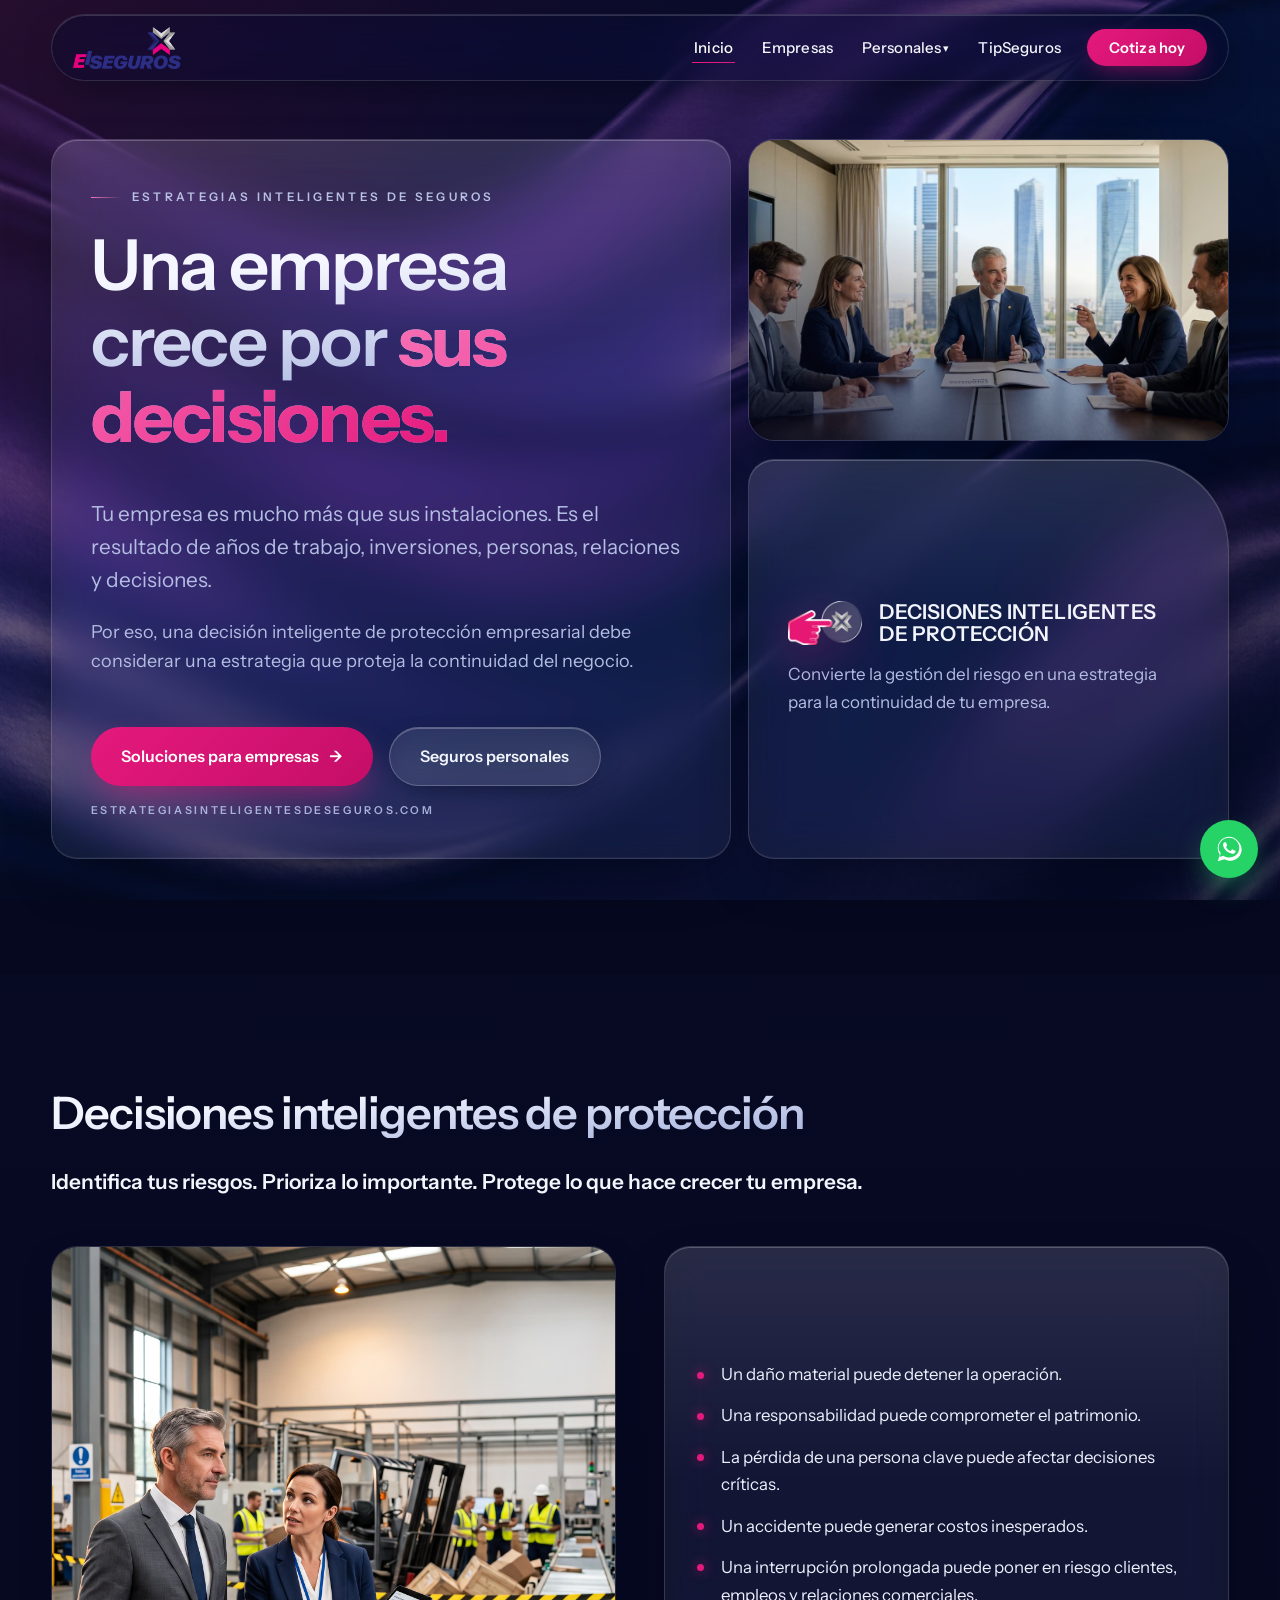
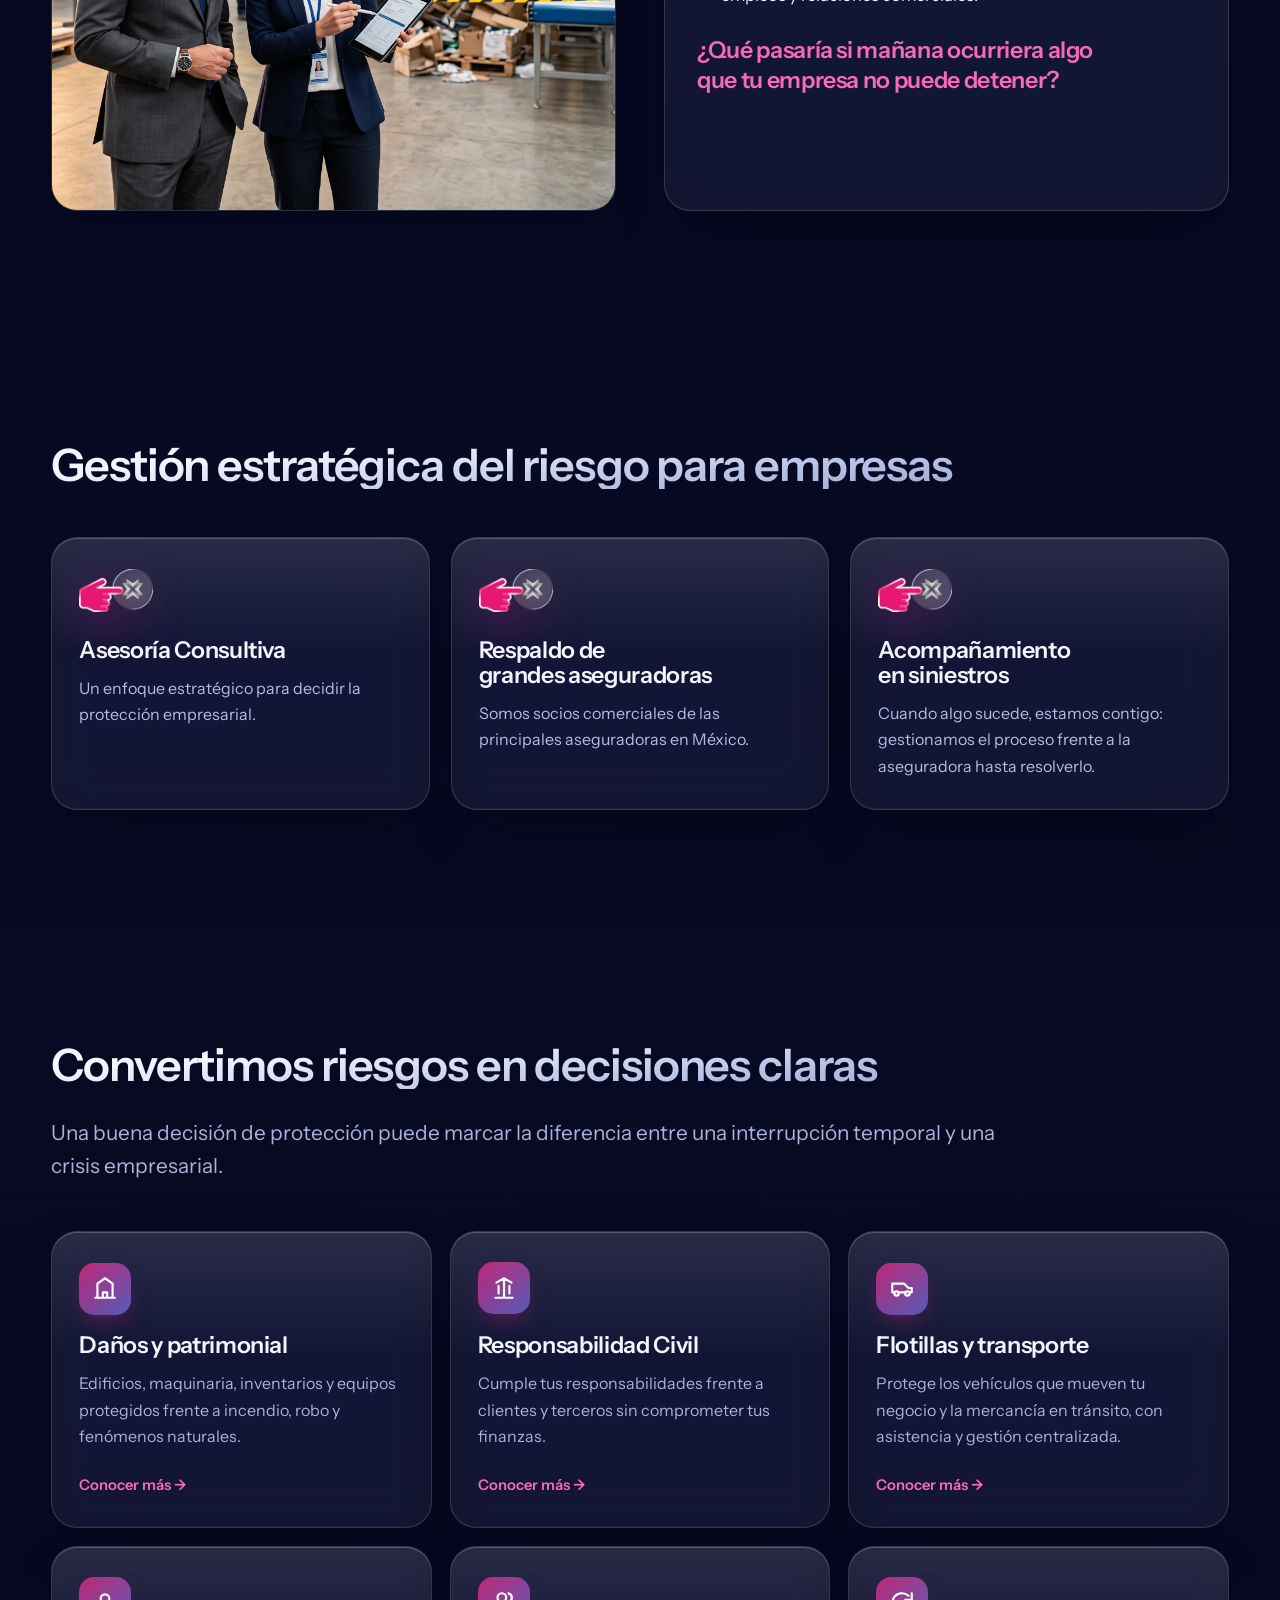
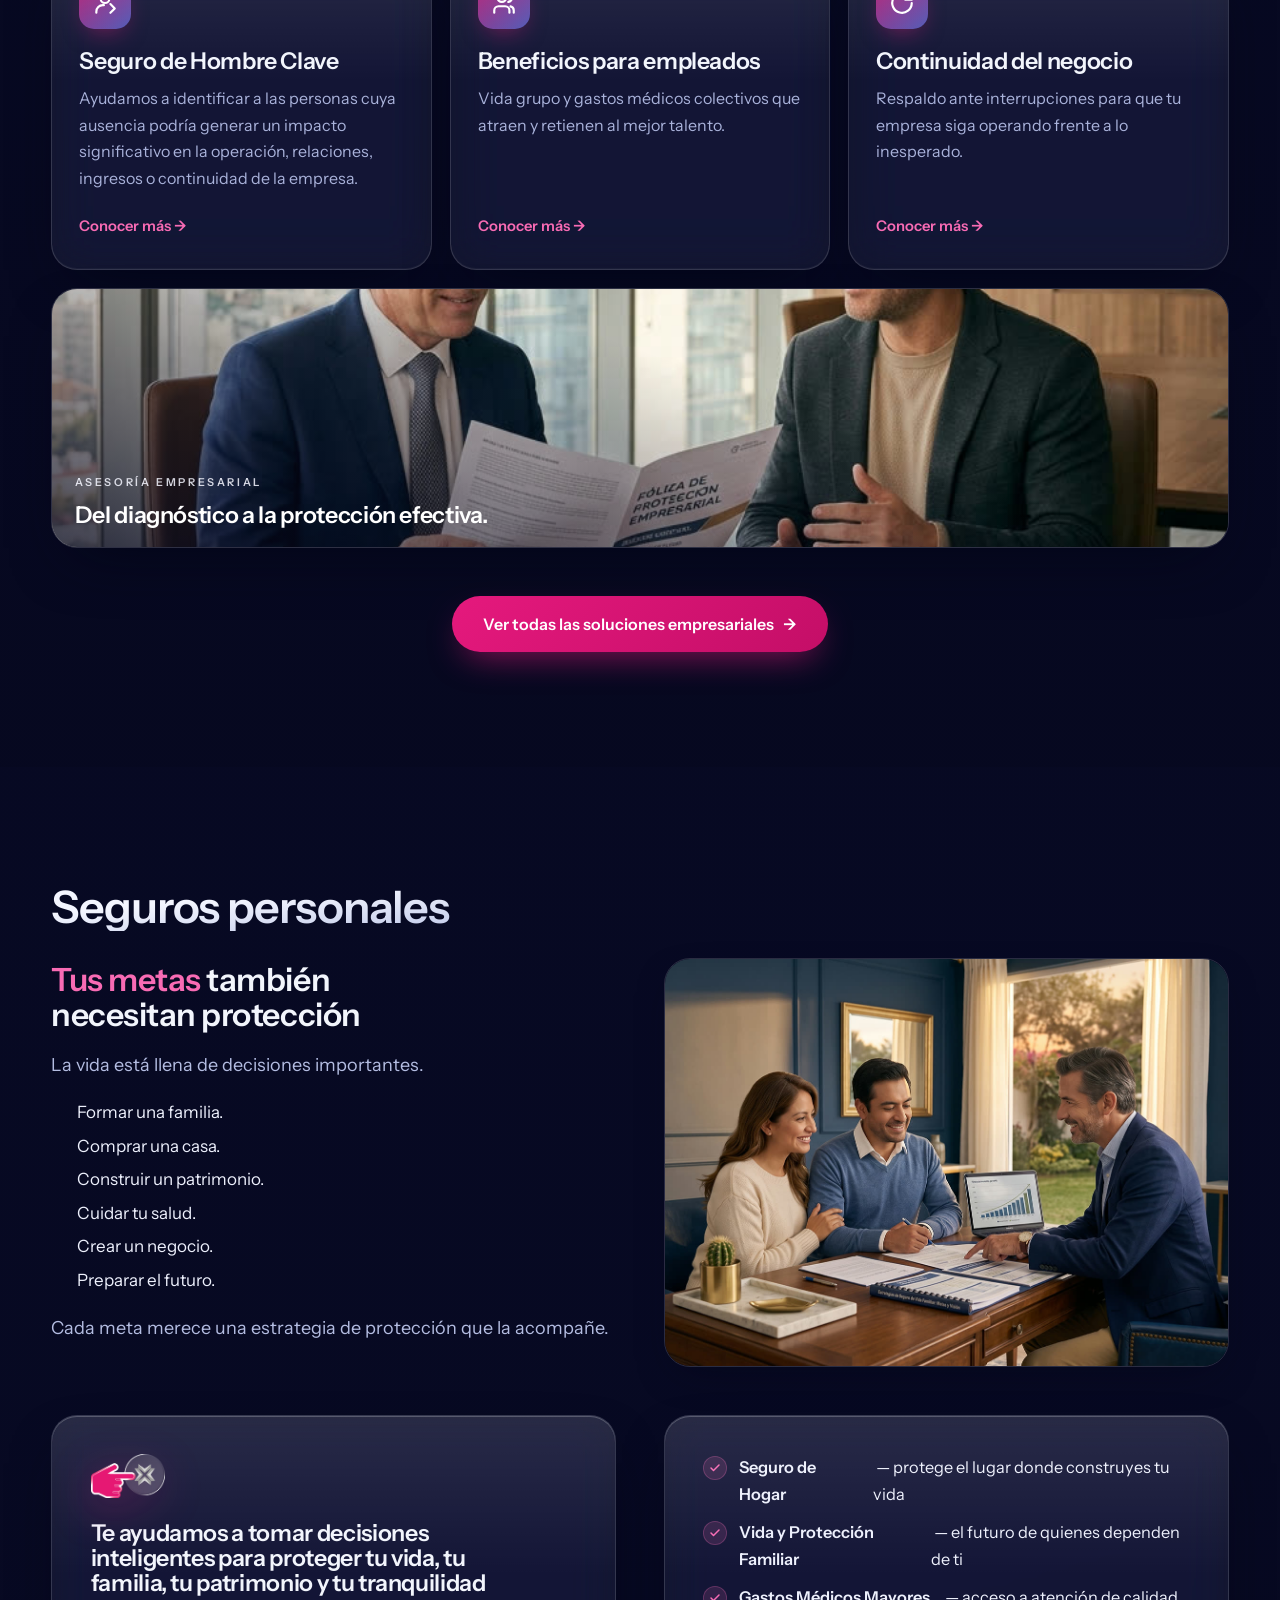
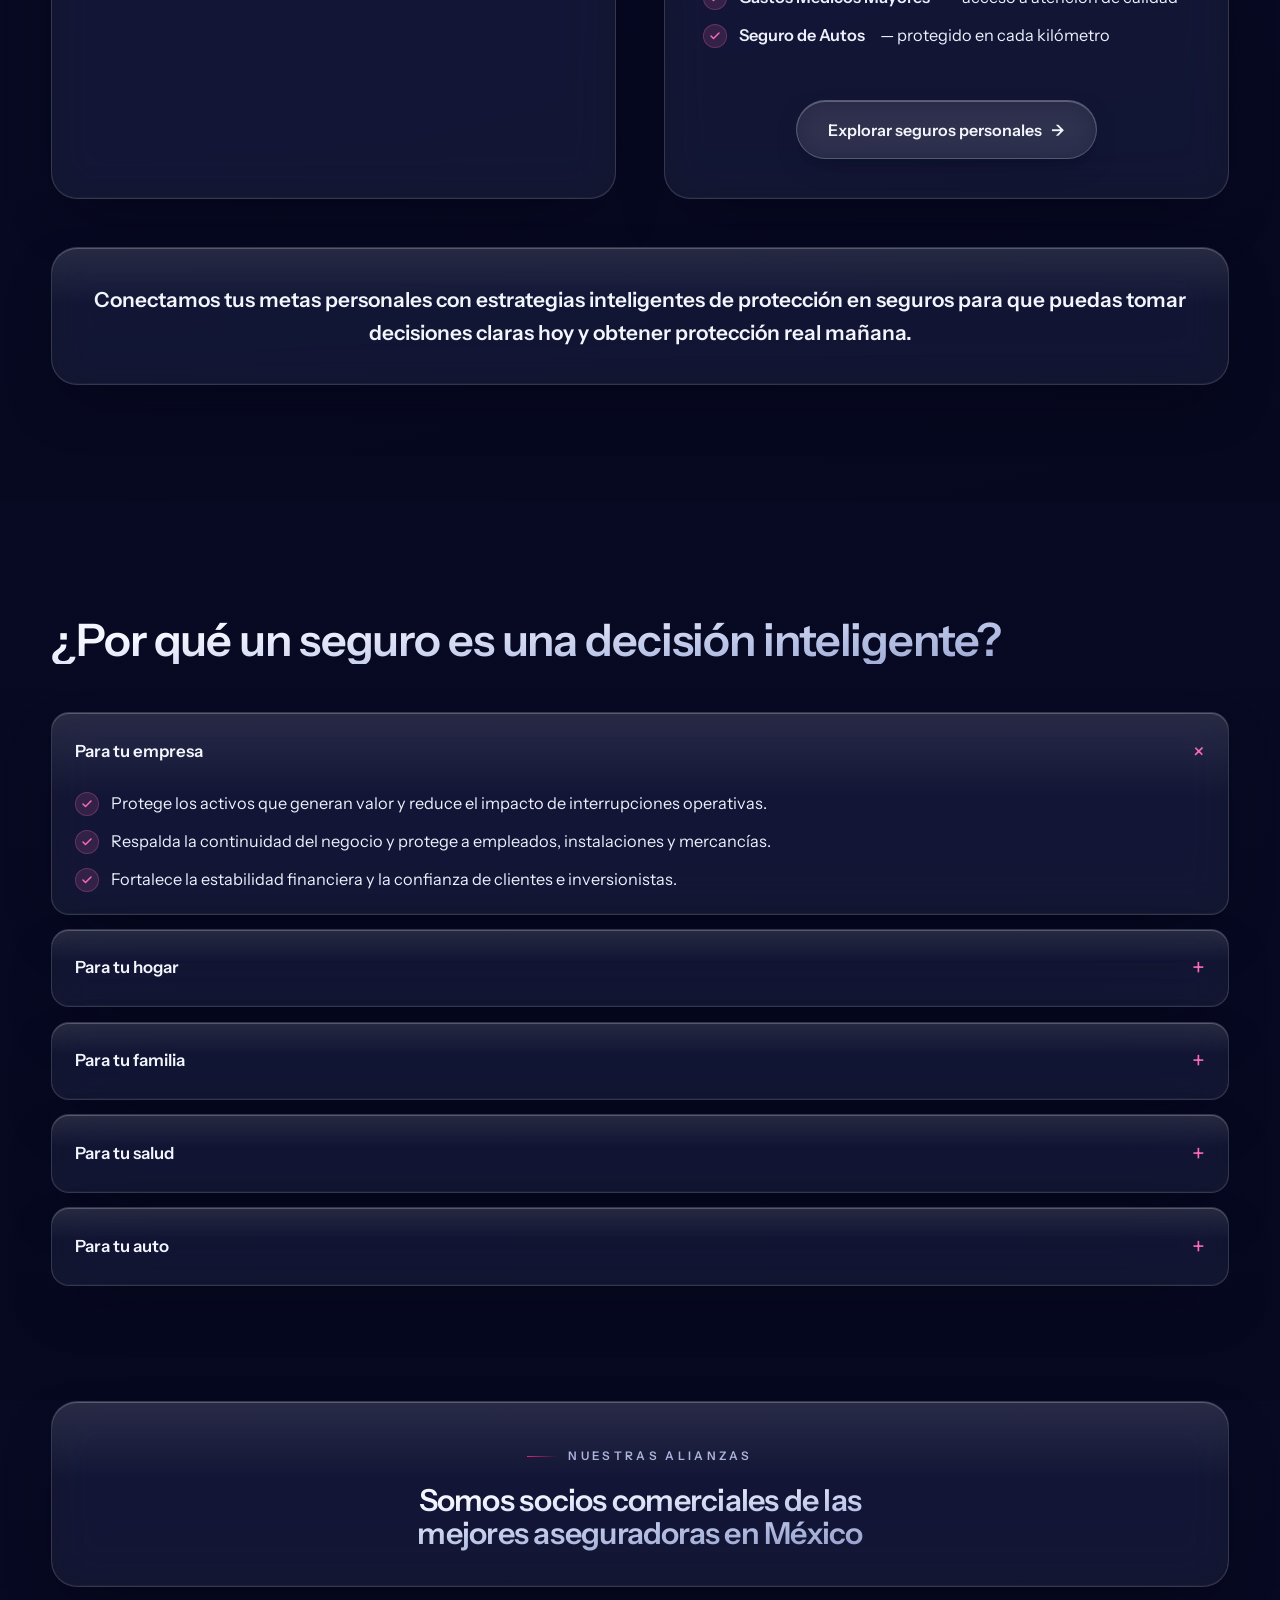
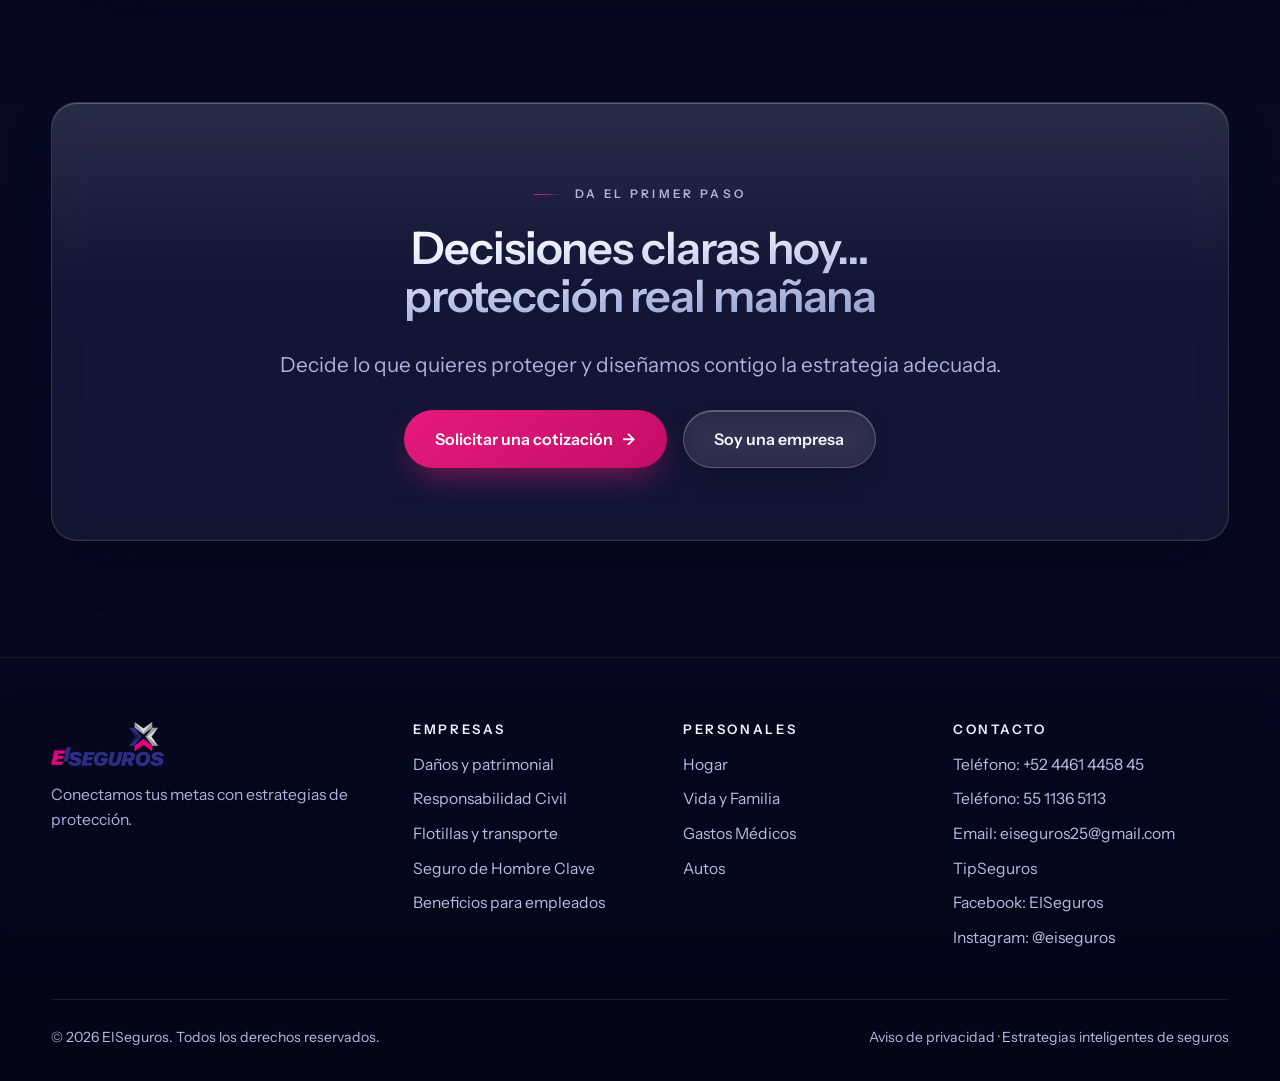
==== commit 69d39271: "Correcciones del cliente: Novedades pasa a TipSeguros, alianzas sin nombres de aseguradoras, telefon" ====
--- a/public/index.html
+++ b/public/index.html
@@ -33,7 +33,7 @@
             <li><a href="seguros-autos.html">Autos</a></li>
           </ul>
         </li>
-        <li><a href="novedades.html">Novedades</a></li>
+        <li><a href="tipseguros.html">TipSeguros</a></li>
         <li><a class="nav-cta" href="contacto.html">Cotiza hoy</a></li>
       </ul>
     </div>
@@ -213,18 +213,18 @@
     </div>
 
     <div class="split mt-3" style="align-items:stretch;">
-      <div class="glass tile-pad reveal" style="display:flex; flex-direction:column; justify-content:center; gap:1.2rem;">
+      <div class="glass tile-pad reveal duo-card">
         <img class="icon-decintel" src="assets/brand/simbolo-decintel.png" alt="" aria-hidden="true">
         <h3 style="margin:0;">Te ayudamos a tomar decisiones inteligentes para proteger tu vida, tu familia, tu patrimonio y tu tranquilidad</h3>
       </div>
-      <div class="glass tile-pad reveal" style="--d:.08s; display:flex; flex-direction:column; justify-content:center;">
+      <div class="glass tile-pad reveal duo-card" style="--d:.08s;">
         <ul class="check-list">
           <li><span class="chk"><svg viewBox="0 0 24 24" fill="none" stroke-linecap="round" stroke-linejoin="round"><path d="M4 12l5 5L20 6"/></svg></span><a href="seguros-hogar.html" style="text-decoration:none; font-weight:600;">Seguro de Hogar</a>&nbsp;— protege el lugar donde construyes tu vida</li>
           <li><span class="chk"><svg viewBox="0 0 24 24" fill="none" stroke-linecap="round" stroke-linejoin="round"><path d="M4 12l5 5L20 6"/></svg></span><a href="seguros-vida.html" style="text-decoration:none; font-weight:600;">Vida y Protección Familiar</a>&nbsp;— el futuro de quienes dependen de ti</li>
           <li><span class="chk"><svg viewBox="0 0 24 24" fill="none" stroke-linecap="round" stroke-linejoin="round"><path d="M4 12l5 5L20 6"/></svg></span><a href="seguros-salud.html" style="text-decoration:none; font-weight:600;">Gastos Médicos Mayores</a>&nbsp;— acceso a atención de calidad</li>
           <li><span class="chk"><svg viewBox="0 0 24 24" fill="none" stroke-linecap="round" stroke-linejoin="round"><path d="M4 12l5 5L20 6"/></svg></span><a href="seguros-autos.html" style="text-decoration:none; font-weight:600;">Seguro de Autos</a>&nbsp;— protegido en cada kilómetro</li>
         </ul>
-        <div class="mt-2">
+        <div class="mt-2" style="display:flex; justify-content:center;">
           <a class="btn btn-ghost" href="personas.html">Explorar seguros personales <span class="arrow">→</span></a>
         </div>
       </div>
@@ -298,14 +298,9 @@
 <!-- ======= ASEGURADORAS ======= -->
 <section class="bg-ice" style="padding-top:0;">
   <div class="container">
-    <div class="glass reveal" style="padding:2.6rem 2rem; text-align:center;">
+    <div class="glass reveal" style="padding:2.2rem 2rem; text-align:center;">
       <span class="kicker" style="justify-content:center;">Nuestras alianzas</span>
-      <h2 style="font-size:clamp(1.4rem,2.4vw,1.8rem);">Somos socios comerciales de las mejores aseguradoras en México</h2>
-      <div class="partner-strip mt-2">
-        <!-- TODO: sustituir por logotipos oficiales cuando se confirmen los archivos -->
-        <span class="partner-name">GNP Seguros</span>
-        <span class="partner-name">Aarco Seguros</span>
-      </div>
+      <h2 style="font-size:clamp(1.4rem,2.4vw,1.9rem); margin:0; max-width:24ch; margin-inline:auto;">Somos socios comerciales de las mejores aseguradoras en México</h2>
     </div>
   </div>
 </section>
@@ -316,7 +311,7 @@
     <div class="glass cta-band reveal">
       <span class="kicker" style="justify-content:center;">Da el primer paso</span>
       <h2>Decisiones claras hoy… protección real mañana</h2>
-      <p class="lead mw-60 mx-auto">Cuéntanos qué quieres proteger y diseñamos contigo la estrategia adecuada — sin compromiso.</p>
+      <p class="lead mw-60 mx-auto">Decide lo que quieres proteger y diseñamos contigo la estrategia adecuada.</p>
       <div class="actions">
         <a class="btn btn-primary" href="contacto.html">Solicitar una cotización <span class="arrow">→</span></a>
         <a class="btn btn-ghost" href="empresas.html">Soy una empresa</a>
@@ -331,7 +326,7 @@
     <div class="cols">
       <div>
         <a class="logo" href="index.html"><img src="assets/brand/logo-eiseguros.png" alt="EISeguros"></a>
-        <p>Somos socios comerciales de las mejores aseguradoras en México.</p>
+        <p>Conectamos tus metas con estrategias de protección.</p>
       </div>
       <div>
         <h4>Empresas</h4>
@@ -356,9 +351,9 @@
         <h4>Contacto</h4>
         <ul>
           <li>Teléfono: <a href="tel:+524461445845">+52 4461 4458 45</a></li>
+          <li>Teléfono: <a href="tel:+525511365113">55 1136 5113</a></li>
           <li>Email: <a href="mailto:eiseguros25@gmail.com">eiseguros25@gmail.com</a></li>
-          <li>Oficina: <span class="tbc">[por confirmar]</span></li>
-          <li><a href="novedades.html">Novedades</a></li>
+          <li><a href="tipseguros.html">TipSeguros</a></li>
           <li>Facebook: <a href="https://facebook.com/EISeguros" target="_blank" rel="noopener">EISeguros</a></li>
           <li>Instagram: <a href="https://instagram.com/eiseguros" target="_blank" rel="noopener">@eiseguros</a></li>
         </ul>
--- a/public/assets/css/glass.css
+++ b/public/assets/css/glass.css
@@ -804,3 +804,14 @@
 .post-detail .flyer,
 .post-detail .video-wrap { width: 100%; }
 .post-detail .post-text { margin-top: 1.2rem; }
+
+/* Ventanillas gemelas de la sección de seguros personales:
+   mismo formato en ambas, con el ícono arriba y el contenido alineado. */
+.duo-card {
+  display: flex;
+  flex-direction: column;
+  justify-content: flex-start;
+  gap: 1.2rem;
+}
+.duo-card .icon-decintel { margin-bottom: .2rem; }
+.duo-card .check-list { flex: 1; }
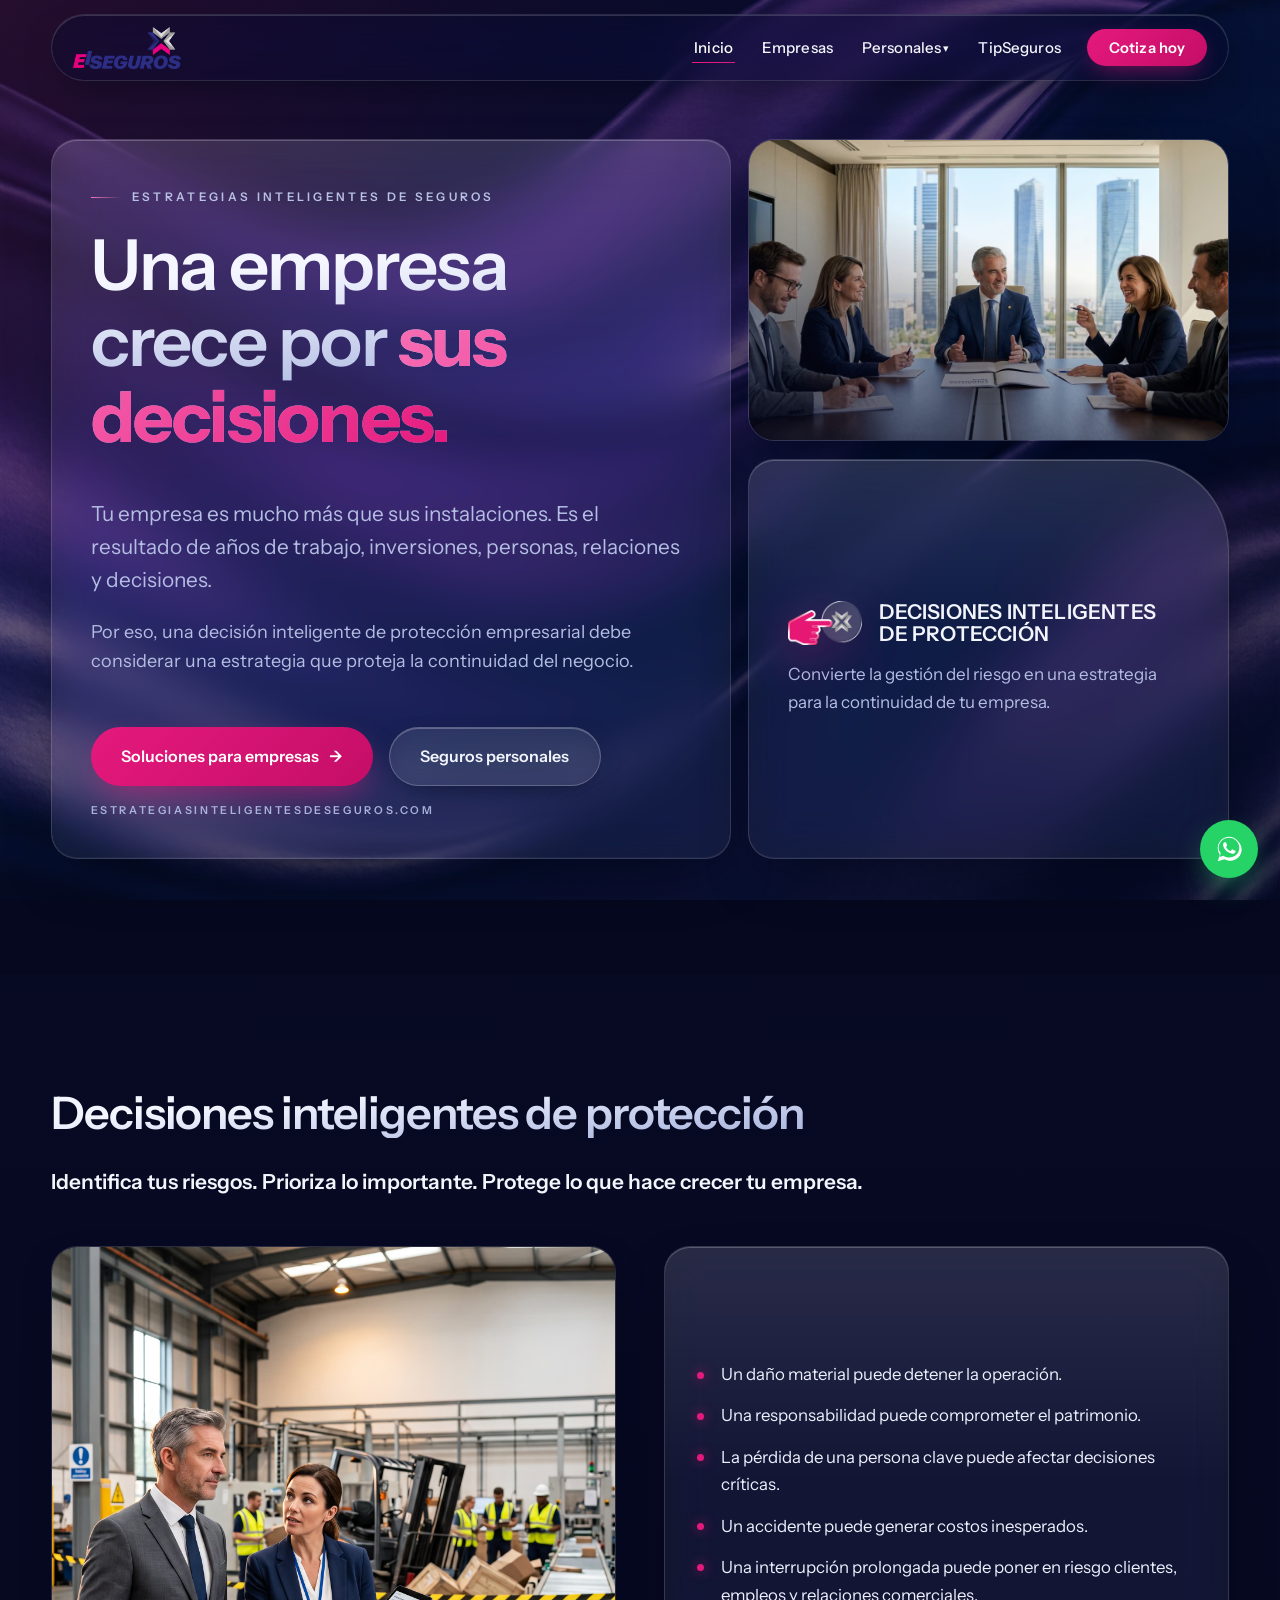
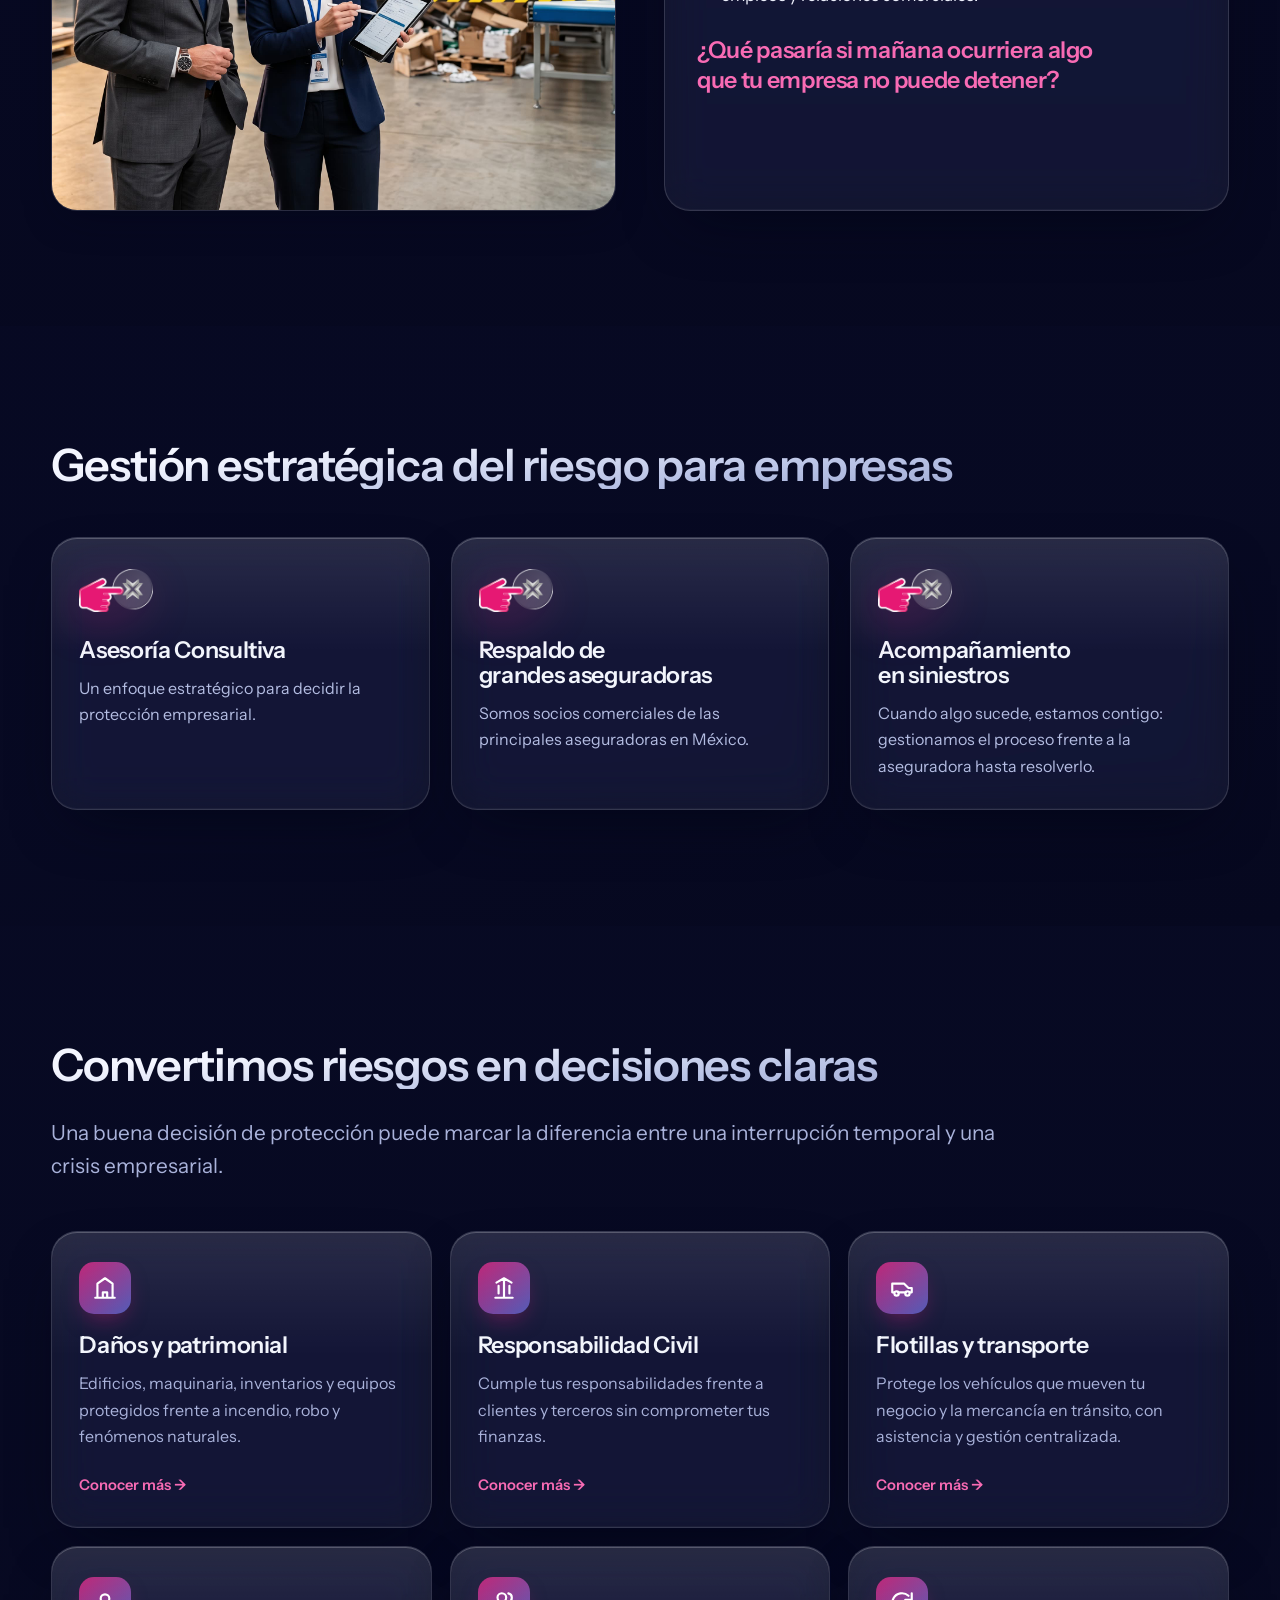
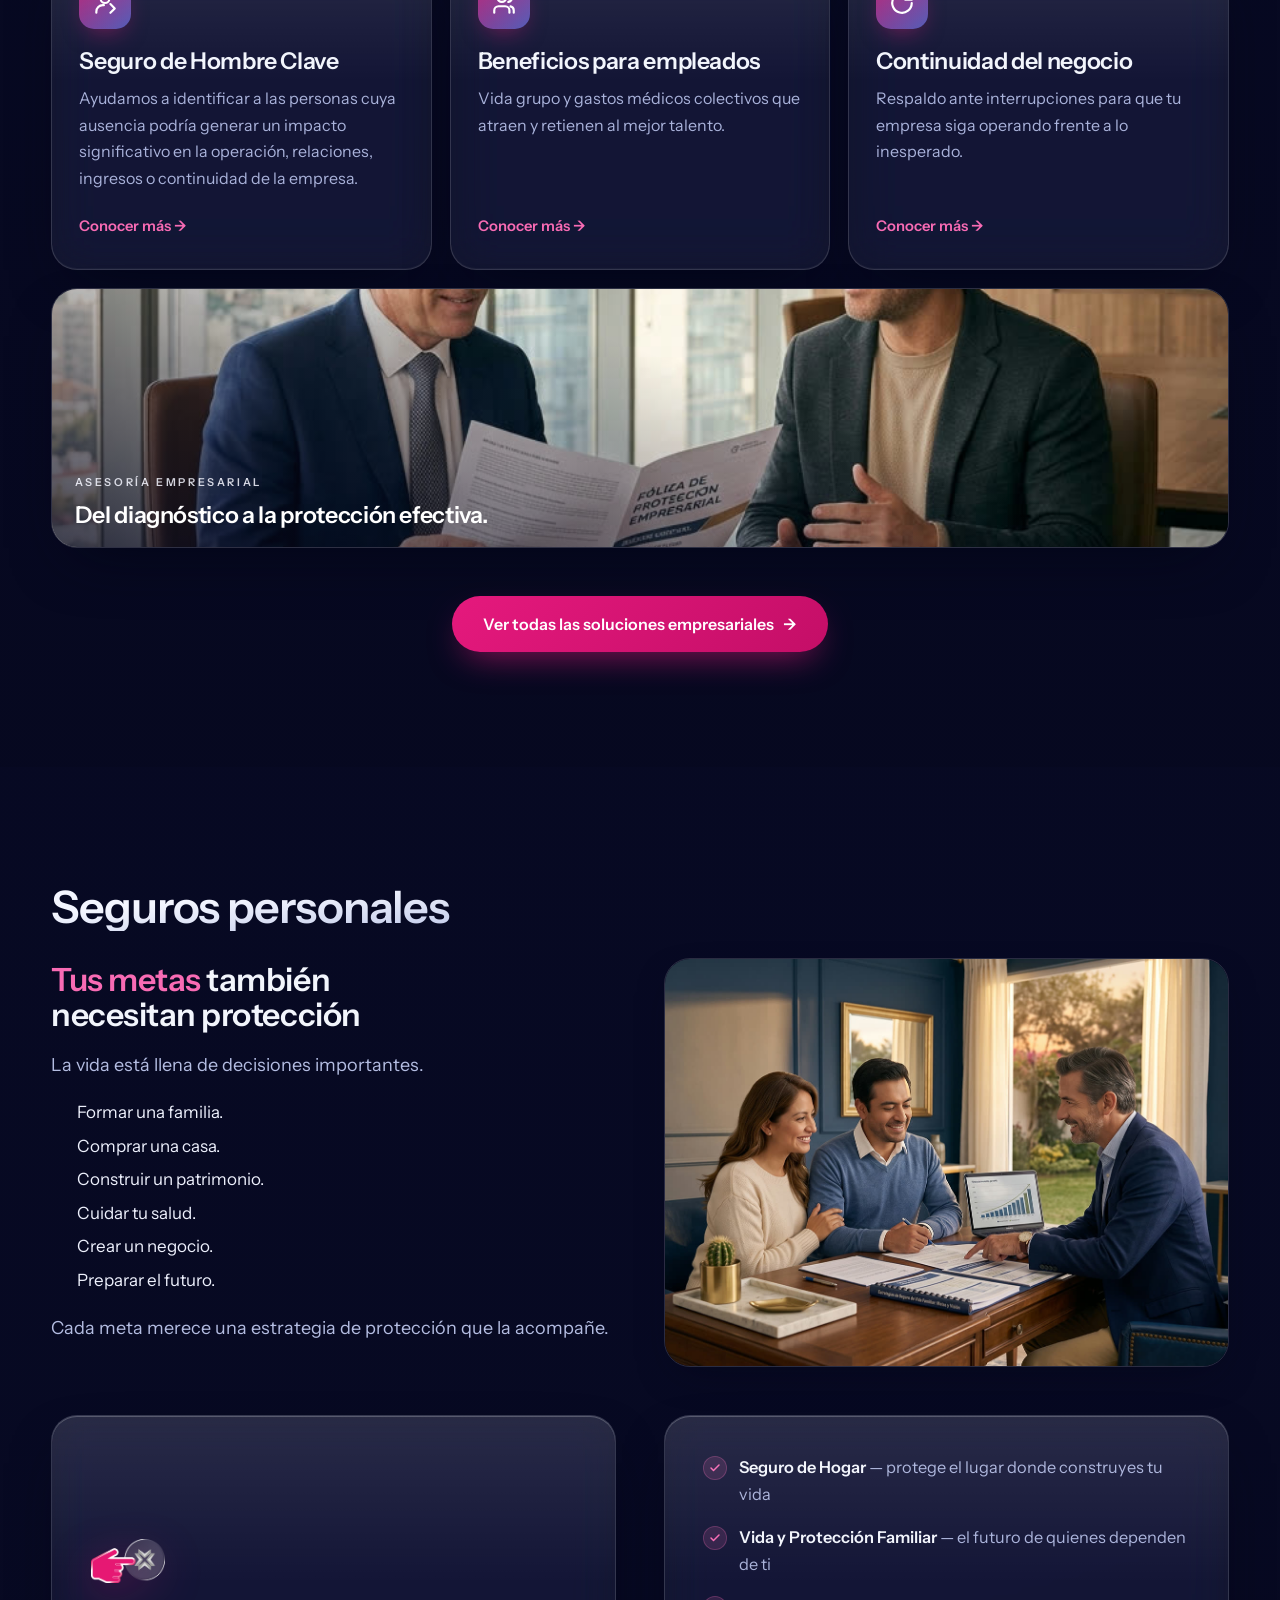
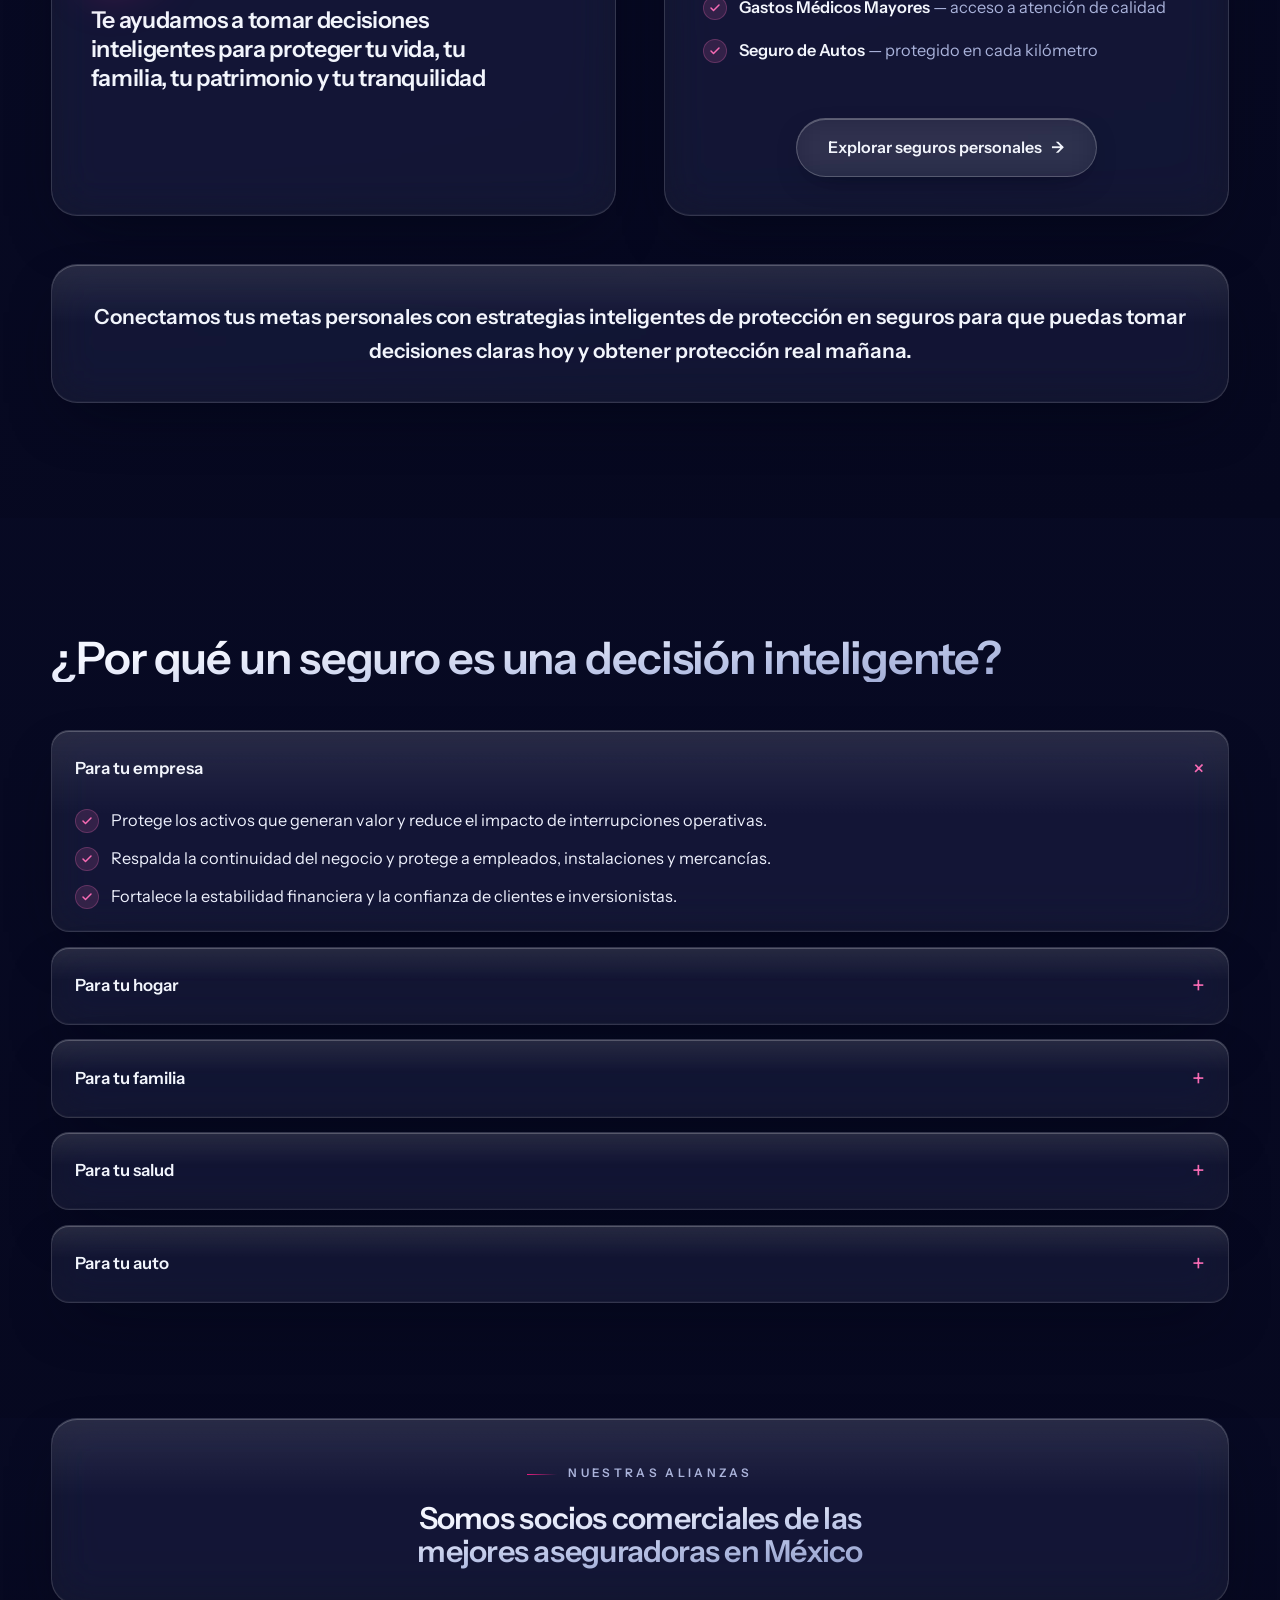
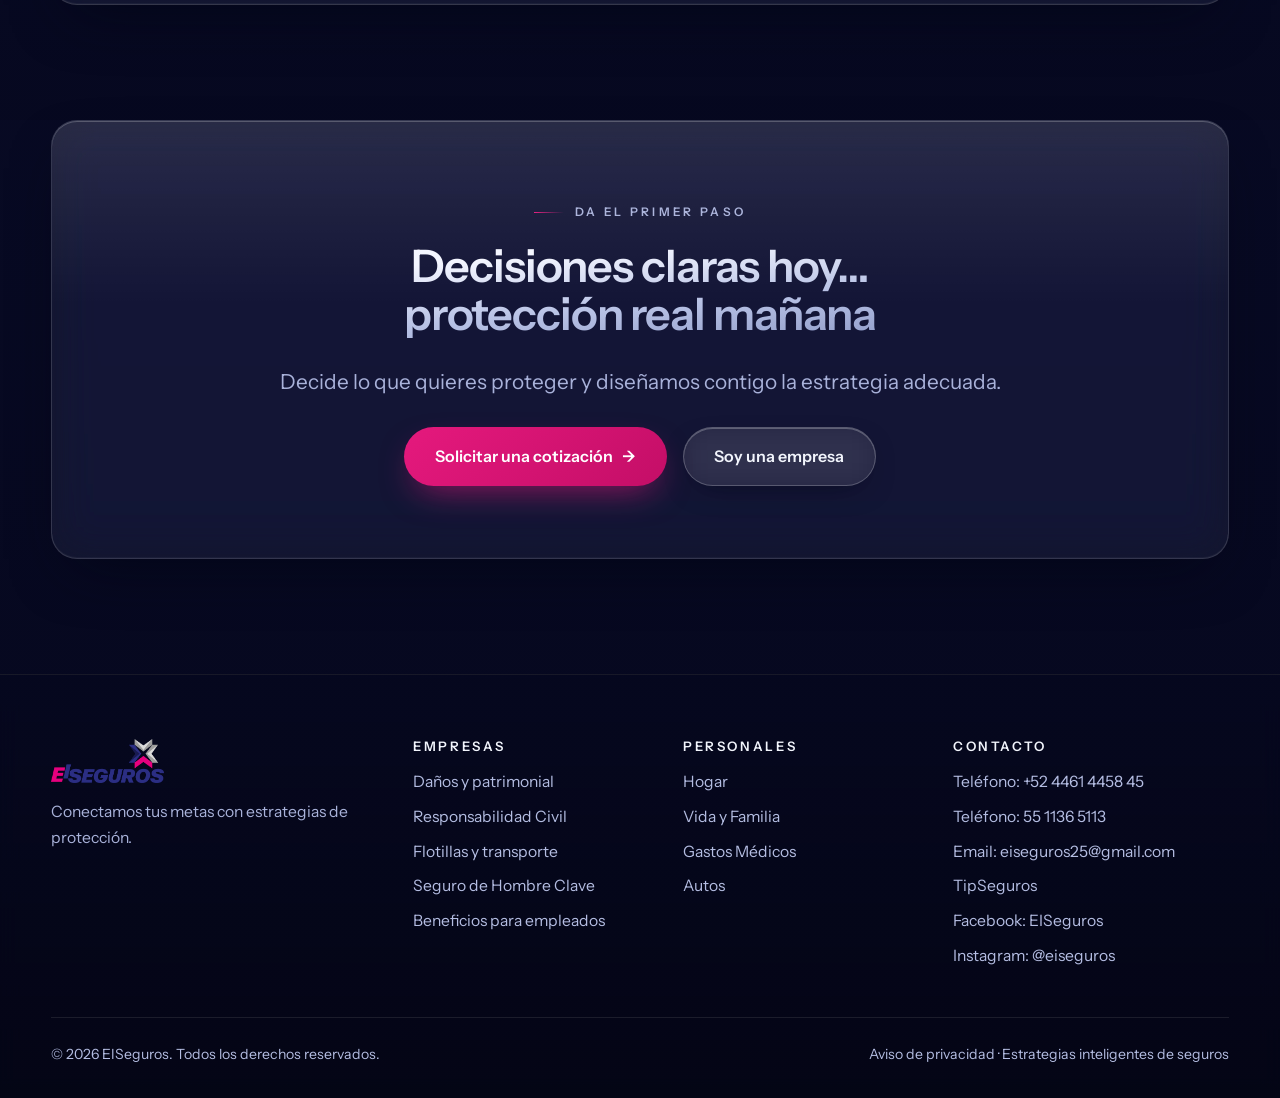
==== commit 07e5ea32: "Alinear las dos ventanillas de seguros personales y evitar que se partan los nombres" ====
--- a/public/index.html
+++ b/public/index.html
@@ -219,10 +219,10 @@
       </div>
       <div class="glass tile-pad reveal duo-card" style="--d:.08s;">
         <ul class="check-list">
-          <li><span class="chk"><svg viewBox="0 0 24 24" fill="none" stroke-linecap="round" stroke-linejoin="round"><path d="M4 12l5 5L20 6"/></svg></span><a href="seguros-hogar.html" style="text-decoration:none; font-weight:600;">Seguro de Hogar</a>&nbsp;— protege el lugar donde construyes tu vida</li>
-          <li><span class="chk"><svg viewBox="0 0 24 24" fill="none" stroke-linecap="round" stroke-linejoin="round"><path d="M4 12l5 5L20 6"/></svg></span><a href="seguros-vida.html" style="text-decoration:none; font-weight:600;">Vida y Protección Familiar</a>&nbsp;— el futuro de quienes dependen de ti</li>
-          <li><span class="chk"><svg viewBox="0 0 24 24" fill="none" stroke-linecap="round" stroke-linejoin="round"><path d="M4 12l5 5L20 6"/></svg></span><a href="seguros-salud.html" style="text-decoration:none; font-weight:600;">Gastos Médicos Mayores</a>&nbsp;— acceso a atención de calidad</li>
-          <li><span class="chk"><svg viewBox="0 0 24 24" fill="none" stroke-linecap="round" stroke-linejoin="round"><path d="M4 12l5 5L20 6"/></svg></span><a href="seguros-autos.html" style="text-decoration:none; font-weight:600;">Seguro de Autos</a>&nbsp;— protegido en cada kilómetro</li>
+          <li><span class="chk"><svg viewBox="0 0 24 24" fill="none" stroke-linecap="round" stroke-linejoin="round"><path d="M4 12l5 5L20 6"/></svg></span><span class="pl-item"><a class="pl-name" href="seguros-hogar.html">Seguro de Hogar</a><span class="pl-desc">protege el lugar donde construyes tu vida</span></span></li>
+          <li><span class="chk"><svg viewBox="0 0 24 24" fill="none" stroke-linecap="round" stroke-linejoin="round"><path d="M4 12l5 5L20 6"/></svg></span><span class="pl-item"><a class="pl-name" href="seguros-vida.html">Vida y Protección Familiar</a><span class="pl-desc">el futuro de quienes dependen de ti</span></span></li>
+          <li><span class="chk"><svg viewBox="0 0 24 24" fill="none" stroke-linecap="round" stroke-linejoin="round"><path d="M4 12l5 5L20 6"/></svg></span><span class="pl-item"><a class="pl-name" href="seguros-salud.html">Gastos Médicos Mayores</a><span class="pl-desc">acceso a atención de calidad</span></span></li>
+          <li><span class="chk"><svg viewBox="0 0 24 24" fill="none" stroke-linecap="round" stroke-linejoin="round"><path d="M4 12l5 5L20 6"/></svg></span><span class="pl-item"><a class="pl-name" href="seguros-autos.html">Seguro de Autos</a><span class="pl-desc">protegido en cada kilómetro</span></span></li>
         </ul>
         <div class="mt-2" style="display:flex; justify-content:center;">
           <a class="btn btn-ghost" href="personas.html">Explorar seguros personales <span class="arrow">→</span></a>
--- a/public/assets/css/glass.css
+++ b/public/assets/css/glass.css
@@ -806,12 +806,33 @@
 .post-detail .post-text { margin-top: 1.2rem; }
 
 /* Ventanillas gemelas de la sección de seguros personales:
-   mismo formato en ambas, con el ícono arriba y el contenido alineado. */
+   mismo formato en ambas — contenido centrado verticalmente, sin huecos muertos. */
 .duo-card {
   display: flex;
   flex-direction: column;
-  justify-content: flex-start;
-  gap: 1.2rem;
-}
-.duo-card .icon-decintel { margin-bottom: .2rem; }
-.duo-card .check-list { flex: 1; }
+  justify-content: center;
+  gap: 1.4rem;
+}
+.duo-card .icon-decintel { margin-bottom: 0; }
+.duo-card > h3 { line-height: 1.25; }
+.duo-card .check-list { gap: 1rem; }
+
+/* Cada línea: nombre del seguro que NO se parte + descripción que fluye */
+.pl-item { display: block; }
+.pl-name {
+  font-weight: 600;
+  color: var(--text-light);
+  text-decoration: none;
+  white-space: nowrap;
+  border-bottom: 1px solid transparent;
+  transition: color .2s, border-color .2s;
+}
+.pl-name:hover { color: var(--rosa-300); border-bottom-color: var(--rosa-300); }
+.pl-desc { color: var(--text-dark-soft); }
+.pl-desc::before { content: " — "; }
+
+@media (max-width: 520px) {
+  .pl-item { display: grid; gap: .1rem; }
+  .pl-desc::before { content: ""; }
+  .pl-desc { font-size: .95rem; }
+}
